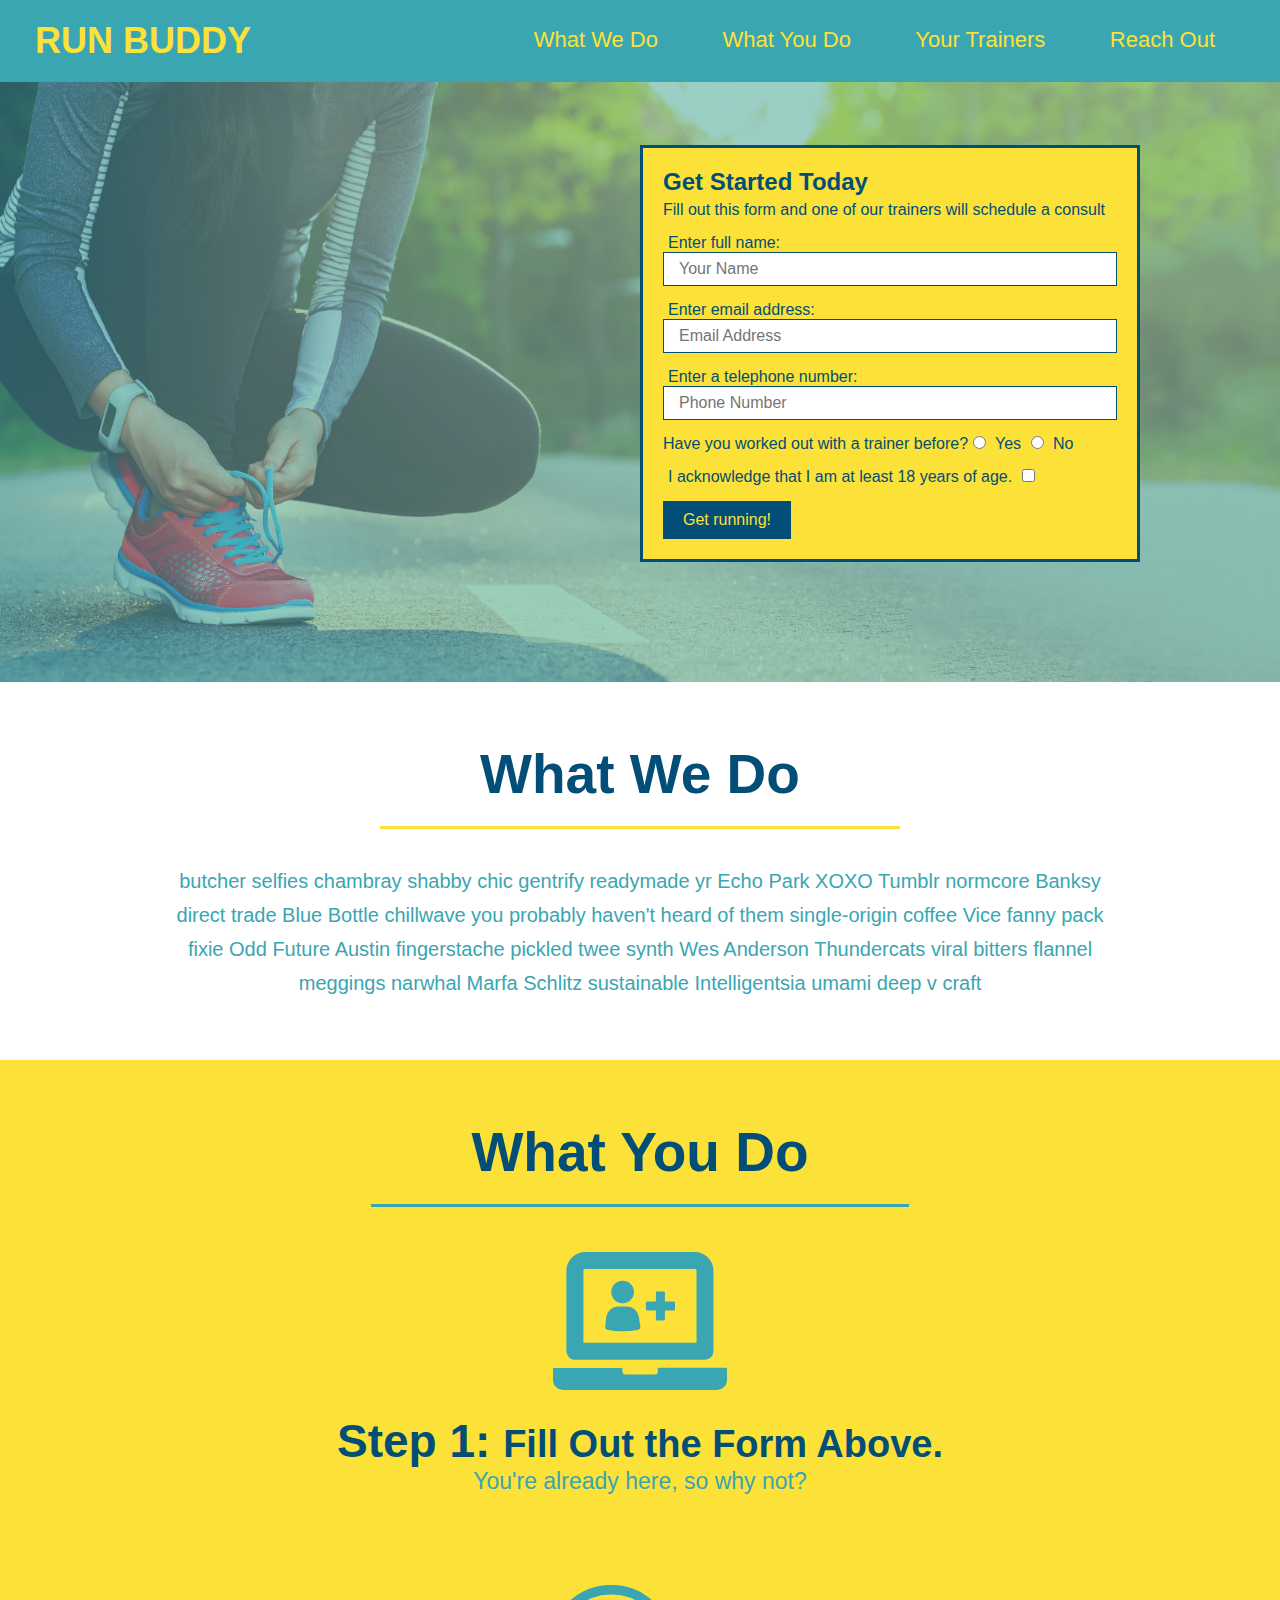
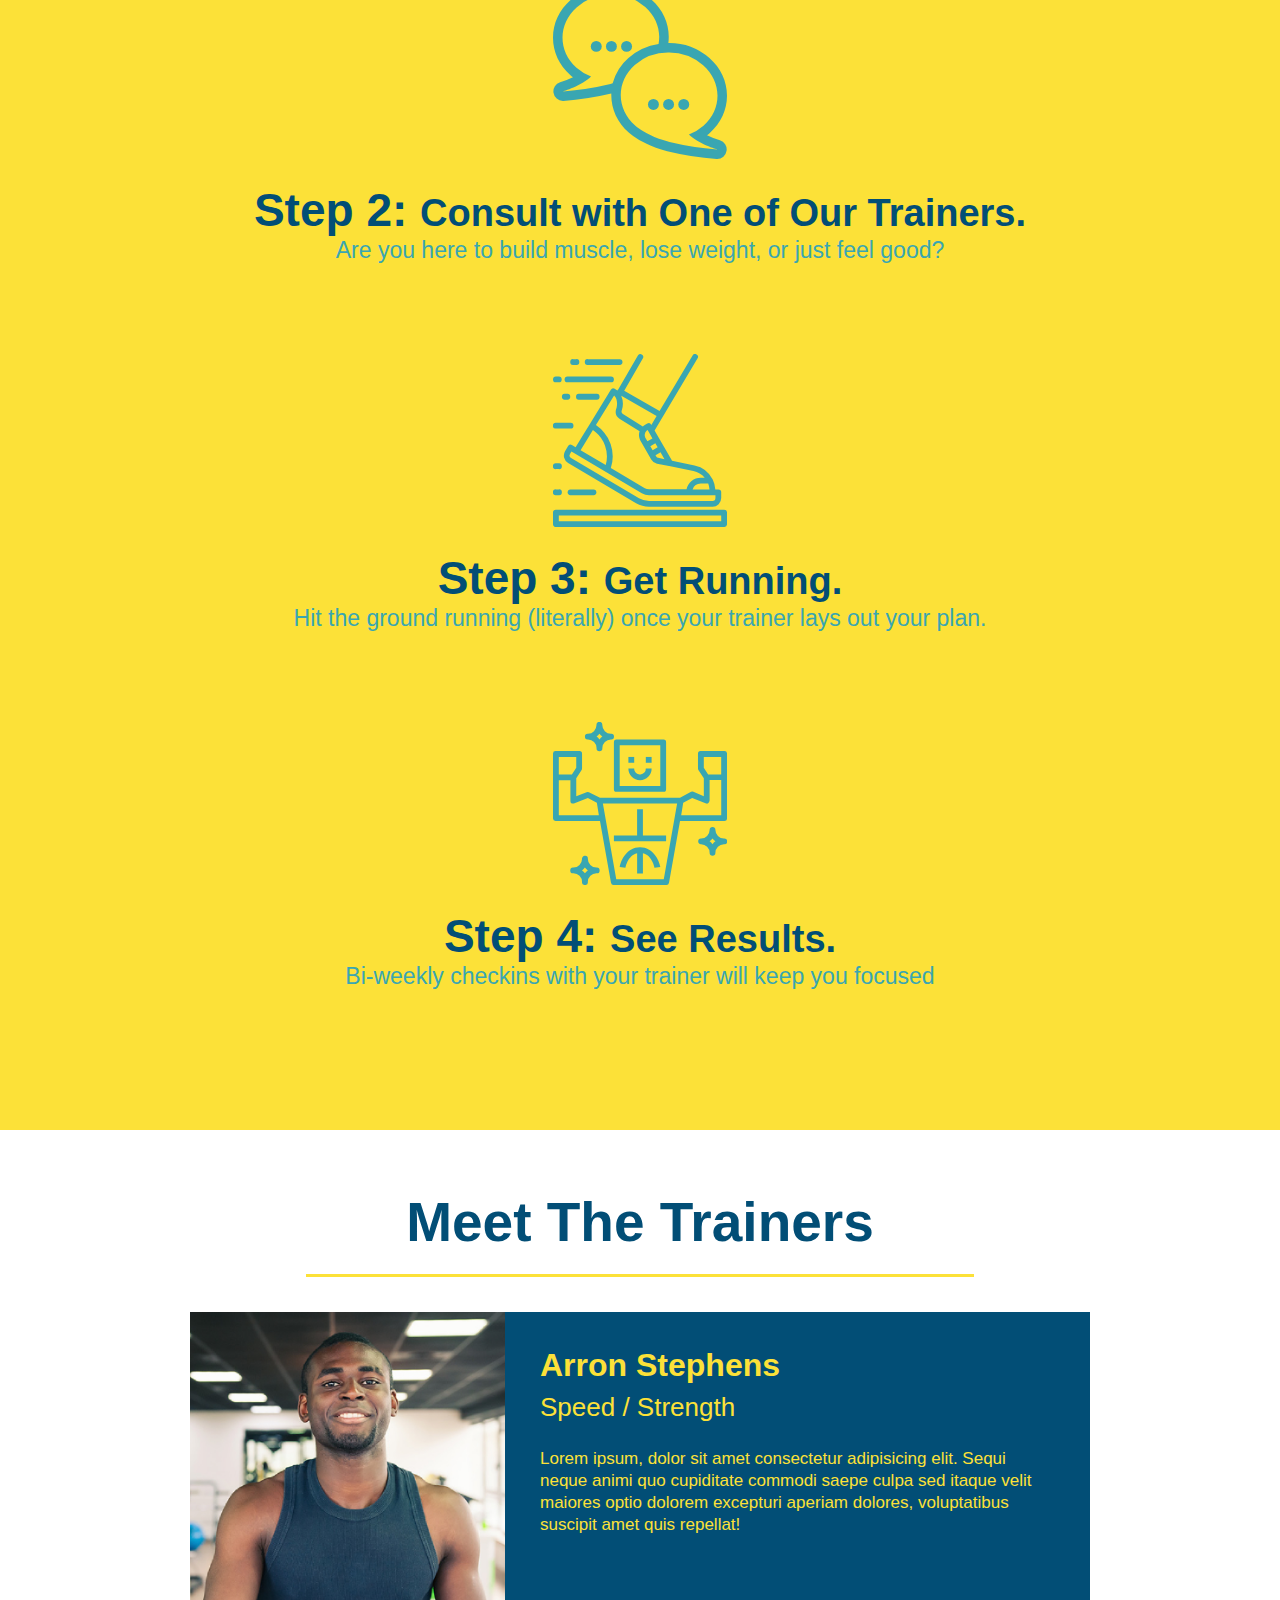
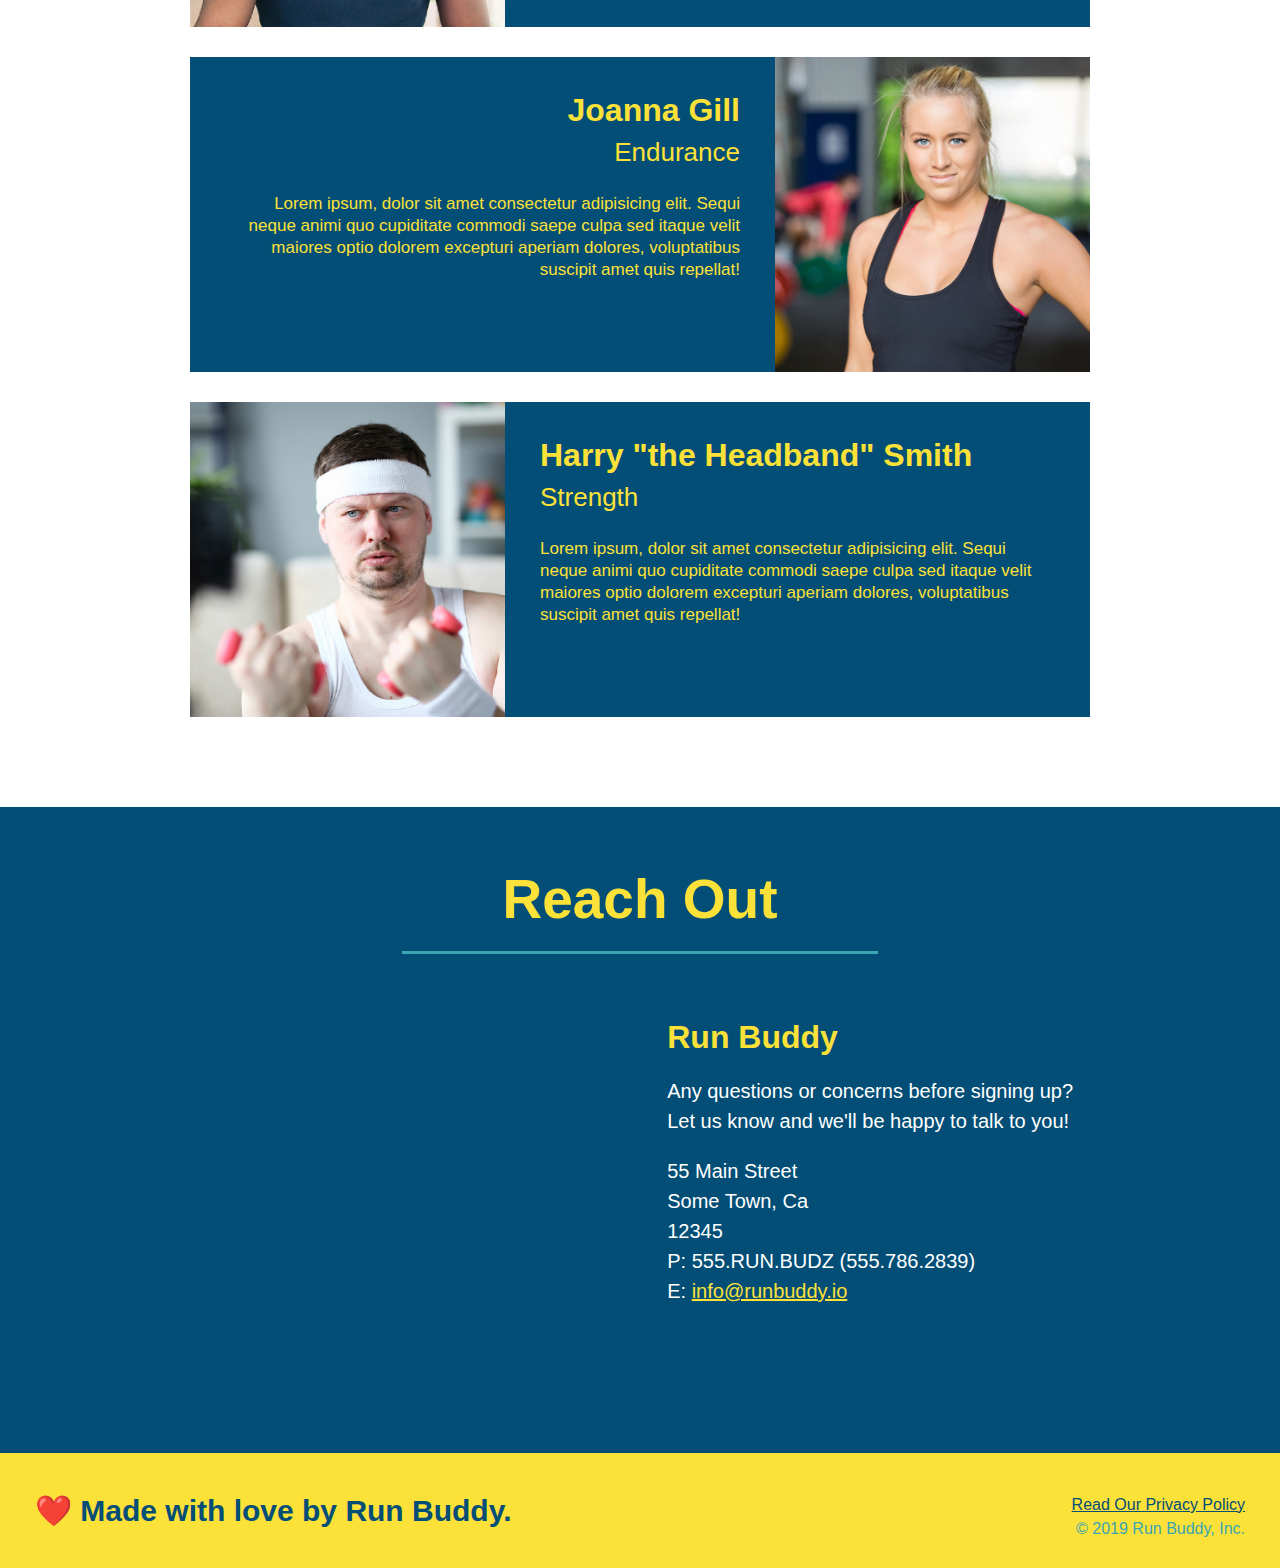
==== index.html @ 8bdd34f7 "privacy policy" ====
<!DOCTYPE html>
<html lang="en">

<head>
  <meta charset="UTF-8" />
  <title>Run Buddy</title>
  <link rel="stylesheet" href="./assets/css/style.css" />
</head>

<body>
  <!-- navigation -->
  <header>
    <h1>
      <a href="/">
        RUN BUDDY
      </a>
    </h1>
    <nav>
      <!-- Unordered list element -->
      <ul>
        <!-- List item element-->
        <li>
          <!-- Anchor element -->
          <a href="#what-we-do">What We Do</a>
        </li>
        <li>
          <a href="#what-you-do">What You Do</a>
        </li>
        <li>
          <a href="#your-trainers">Your Trainers</a>
        </li>
        <li>
          <a href="#reach-out">Reach Out</a>
        </li>
      </ul>
    </nav>
  </header>

  <!-- hero/jumbotron -->
  <section class="hero">
    <div class="hero-form">
      <h3>Get Started Today</h3>
      <p>Fill out this form and one of our trainers will schedule a consult</p>
      <form>
        <label for="name">Enter full name:</label>
        <input type="text" placeholder="Your Name" name="name" id="name" class="form-input" />
        <label for="email">Enter email address:</label>
        <input type="text" placeholder="Email Address" name="email" id="email" class="form-input" />
        <label for="phone">Enter a telephone number:</label>
        <input type="text" placeholder="Phone Number" name="phone" id="phone" class="form-input" />
        <p>
          Have you worked out with a trainer before?
          <input type="radio" name="trainer-confirm" id="trainer-yes" />
          <label for="trainer-yes">Yes</label>
          <input type="radio" name="trainer-confirm" id="trainer-no" />
          <label for="trainer-no">No</label>
        </p>
        <p>
          <label for="checkbox">
            I acknowledge that I am at least 18 years of age.
          </label>
          <input type="checkbox" name="checkpoint1" id="checkbox" />
        </p>
        <button type="submit">
          Get running!
        </button>
      </form>
    </div>
  </section>

  <!-- "what we do" section -->
  <section id="what-we-do" class="intro">
    <h2 class="section-title primary-border">What We Do</h2>
    <p>
      butcher selfies chambray shabby chic gentrify readymade yr Echo Park XOXO Tumblr normcore Banksy direct trade Blue
      Bottle chillwave you probably haven't heard of them single-origin coffee Vice fanny pack fixie Odd Future Austin
      fingerstache pickled twee synth Wes Anderson Thundercats viral bitters flannel meggings narwhal Marfa Schlitz
      sustainable Intelligentsia umami deep v craft
    </p>
  </section>

  <!-- "what you do" section -->
  <section id="what-you-do" class="steps">
    <h2 class="section-title secondary-border">What You Do</h2>

    <div>
      <img src="./assets/images/step-1.svg" alt="" />
      <h3>Step 1: <span>Fill Out the Form Above.</span></h3>
      <p>You're already here, so why not?</p>
    </div>

    <div>
      <img src="./assets/images/step-2.svg" alt="" />
      <h3>Step 2: <span>Consult with One of Our Trainers.</span></h3>
      <p>Are you here to build muscle, lose weight, or just feel good?</p>
    </div>

    <div>
      <img src="./assets/images/step-3.svg" alt="" />
      <h3>Step 3: <span>Get Running.</span></h3>
      <p>Hit the ground running (literally) once your trainer lays out your plan.</p>
    </div>

    <div>
      <img src="./assets/images/step-4.svg" alt="" />
      <h3>Step 4: <span>See Results.</span></h3>
      <p>Bi-weekly checkins with your trainer will keep you focused</p>
    </div>
  </section>

  <!-- "meet the trainers" section -->
  <section id="your-trainers" class="trainers">
    <h2 class="section-title primary-border">Meet The Trainers</h2>
    <article class="trainer">
      <img src="./assets/images/trainer-1.jpg" alt="Arron Stephens in his workout clothes, ready to pump iron" />
      <div class="trainer-bio text-left">
        <h3>Arron Stephens</h3>
        <h4>Speed / Strength</h4>
        <p>
          Lorem ipsum, dolor sit amet consectetur adipisicing elit. Sequi neque animi quo cupiditate commodi saepe culpa
          sed
          itaque velit maiores optio dolorem excepturi aperiam dolores, voluptatibus suscipit amet quis repellat!
        </p>
      </div>
    </article>

    <!-- second trainer bio -->
    <article class="trainer">
      <div class="trainer-bio text-right">
        <h3>Joanna Gill</h3>
        <h4>Endurance</h4>
        <p>
          Lorem ipsum, dolor sit amet consectetur adipisicing elit. Sequi neque animi quo cupiditate commodi saepe culpa
          sed
          itaque velit maiores optio dolorem excepturi aperiam dolores, voluptatibus suscipit amet quis repellat!
        </p>
      </div>
      <img src="./assets/images/trainer-2.jpg" alt="Joanna Gill cooling off after a workout" />
    </article>

    <!-- third trainer bio -->
    <article class="trainer">
      <img src="./assets/images/trainer-3.jpg"
        alt="Harry Smith wearing a headband and lifting comically small pink weights" />
      <div class="trainer-bio text-left">
        <h3>Harry "the Headband" Smith</h3>
        <h4>Strength</h4>
        <p>
          Lorem ipsum, dolor sit amet consectetur adipisicing elit. Sequi neque animi quo cupiditate commodi saepe culpa
          sed
          itaque velit maiores optio dolorem excepturi aperiam dolores, voluptatibus suscipit amet quis repellat!
        </p>
      </div>
    </article>
  </section>

  <!-- "reach out" section -->
  <section id="reach-out" class="contact">
    <h2 class="section-title secondary-border">Reach Out</h2>
    <div class="contact-info">
      <iframe 
        src="https://www.google.com/maps/embed?pb=!1m18!1m12!1m3!1d3147.1079747227936!2d-120.42364418397035!3d37.92790791110593!2m3!1f0!2f0!3f0!3m2!1i1024!2i768!4f13.1!3m3!1m2!1s0x8090c49129b6ac57%3A0xb56c7eb95a2cd8bd!2sMain%20St%2C%20California%2095327!5e0!3m2!1sen!2sus!4v1616426329495!5m2!1sen!2sus"
        style="border:0;" 
        allowfullscreen=""
        loading="lazy">
      </iframe>
      <div>
        <h3>Run Buddy</h3>
        <p>
            Any questions or concerns before signing up?
          <br />
          Let us know and we'll be happy to talk to you!
        </p>
        <address>
          55 Main Street <br />
          Some Town, Ca <br />
          12345<br />
          P: 555.RUN.BUDZ (555.786.2839)<br />
          E: <a href="mailto:info@runbuddy.io">info@runbuddy.io</a>
        </address>
      </div>
    </div>
  </section>

  <!-- footer -->
  <footer>
    <h2>❤️ Made with love by Run Buddy.</h2>
    <div>
      <a href="./privacy-policy.html">Read Our Privacy Policy</a><br />
      &copy; 2019 Run Buddy, Inc.
    </div>
  </footer>
</body>

</html>
---- assets/css/style.css ----
* {
  margin: 0;
  padding: 0;
  box-sizing: border-box;
}

body {
  /* more on this crazy alphanumerical value in a minute! */
  color: #39a6b2;
  font-family: Helvetica, Arial, sans-serif;
}

/* apply styles to <header> */
header {
  padding: 20px 35px;
  background-color: #39a6b2;
}

header h1 {
  font-weight: bold;
  font-size: 36px;
  color: #fce138;
  margin: 0;
  display: inline;
}
header a {
  text-decoration: none;
  color: #fce138;
}

header nav {
  float: right;
  margin: 7px 0;
}

header nav ul li {
  display: inline;
}

header nav ul li a {
  margin: 0 30px;
  font-weight: lighter;
  font-size: 22px;
}

footer {
  background: #fce138;
  width: 100%;
  padding: 40px 35px;
}

footer h2 {
  display: inline;
  color: #024e76;
  font-size: 30px;
  margin: 0;
}

footer div {
  float: right;
  line-height: 1.5;
  text-align: right;
}

footer a {
  color: #024e76;
}

section {
  padding: 60px;
}

/* Hero Style Start */
.hero {
  background-image: url('../images/hero-bg.jpg');
  height: 600px;
  background-size: cover;
  background-position: center;
  position: relative;
}
/* Hero Style End */

.hero-form {
  border: 3px solid #024e76;
  background-color: #fce138;
  padding: 20px;
  width: 500px;
  color: #024e76;
  position: absolute;
  bottom: 120px;
  right: 140px;
}

.hero-form h3 {
  font-size: 24px;
  margin: 0;
}
.hero-form p {
  margin: 5px 0 15px 0;
}

.form-input {
  border: 1px solid #024e76;
  display: block;
  padding: 7px 15px;
  font-size: 16px;
  color: #024e76;
  width: 100%;
  margin-bottom: 15px;
}

.hero-form label {
  margin: 0 5px;
}

.hero-form button {
  color: #fce138;
  background-color: #024e76;
  border: none;
  padding: 10px 20px;
  font-size: 16px;
}

.intro {
  text-align: center;
}

.intro p {
  line-height: 1.7;
  color: #39a6b2;
  width: 80%;
  font-size: 20px;
  margin: 0 auto;
}

.steps {
  text-align: center;
  background: #fce138;
}

.steps div {
  margin-bottom: 80px;
}

.steps img {
  width: 15%;
  margin: 10px 0;
}

.steps h3 {
  color: #024e76;
  font-size: 46px;
  margin-top: 10px;
}

.steps p {
  color: #39a6b2;
  font-size: 23px;
}

.steps span {
  font-size: 38px;
}

.section-title {
  font-size: 55px;
  color: #024e76;
  margin-bottom: 35px;
  padding: 0 100px 20px 100px;
  display: inline-block;
  border-bottom: 3px solid;
}

.primary-border {
  border-color: #fce138;
}

.secondary-border {
  border-color: #39a6b2;
}

.trainers {
  text-align: center;
}

.trainer {
  width: 900px;
  margin: 0 auto 30px auto;
  background: #024e76;
  color: #fce138;
  overflow: auto;
}

.trainer img {
  width: 35%;
  float: left;
}

.trainer-bio {
  padding: 35px;
  float: left;
  width: 65%;
}

.trainer-bio h3 {
  font-size: 32px;
  margin-bottom: 8px;
}

.trainer-bio h4 {
  font-weight: lighter;
  font-size: 26px;
  margin-bottom: 25px;
}

.trainer-bio p {
  font-size: 17px;
  line-height: 1.3;
}

.text-left {
  text-align: left;
}

.text-right {
  text-align: right;
}

/* REACH OUT STYLES START */
.contact {
  text-align: center;
  background: #024e76;
}

.contact h2 {
  color: #fce138;
}

.contact-info iframe {
  width: 400px;
  height: 400px;
}

.contact-info div {
  width: 410px;
  display: inline-block;
  vertical-align: top;
  text-align: left;
  margin: 30px 0 0 60px;
  color: white;
}

.contact-info h3 {
  color: #fce138;
  font-size: 32px;
}

.contact-info p,
.contact-info address {
  margin: 20px 0;
  line-height: 1.5;
  font-size: 20px;
  font-style: normal;
}

.contact-info a {
  color: #fce138;
}

/* REACH OUT STYLES END */
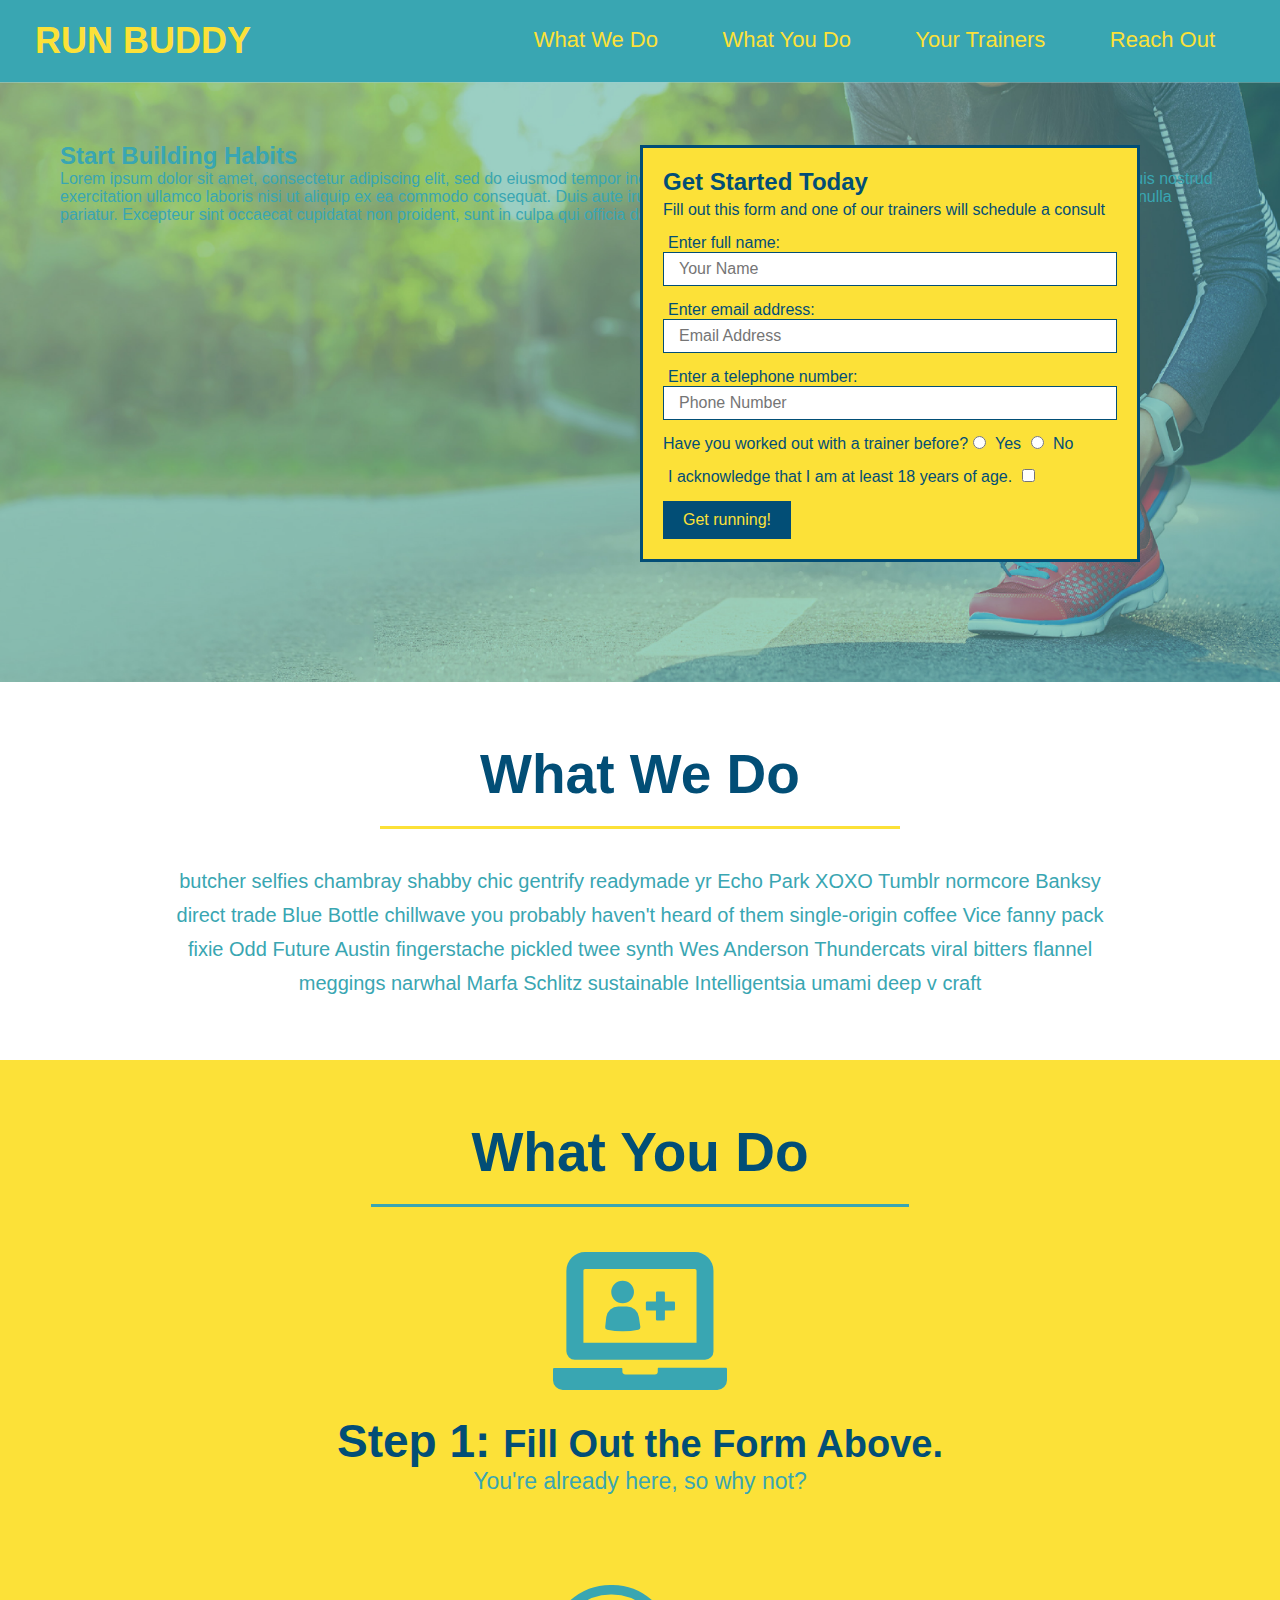
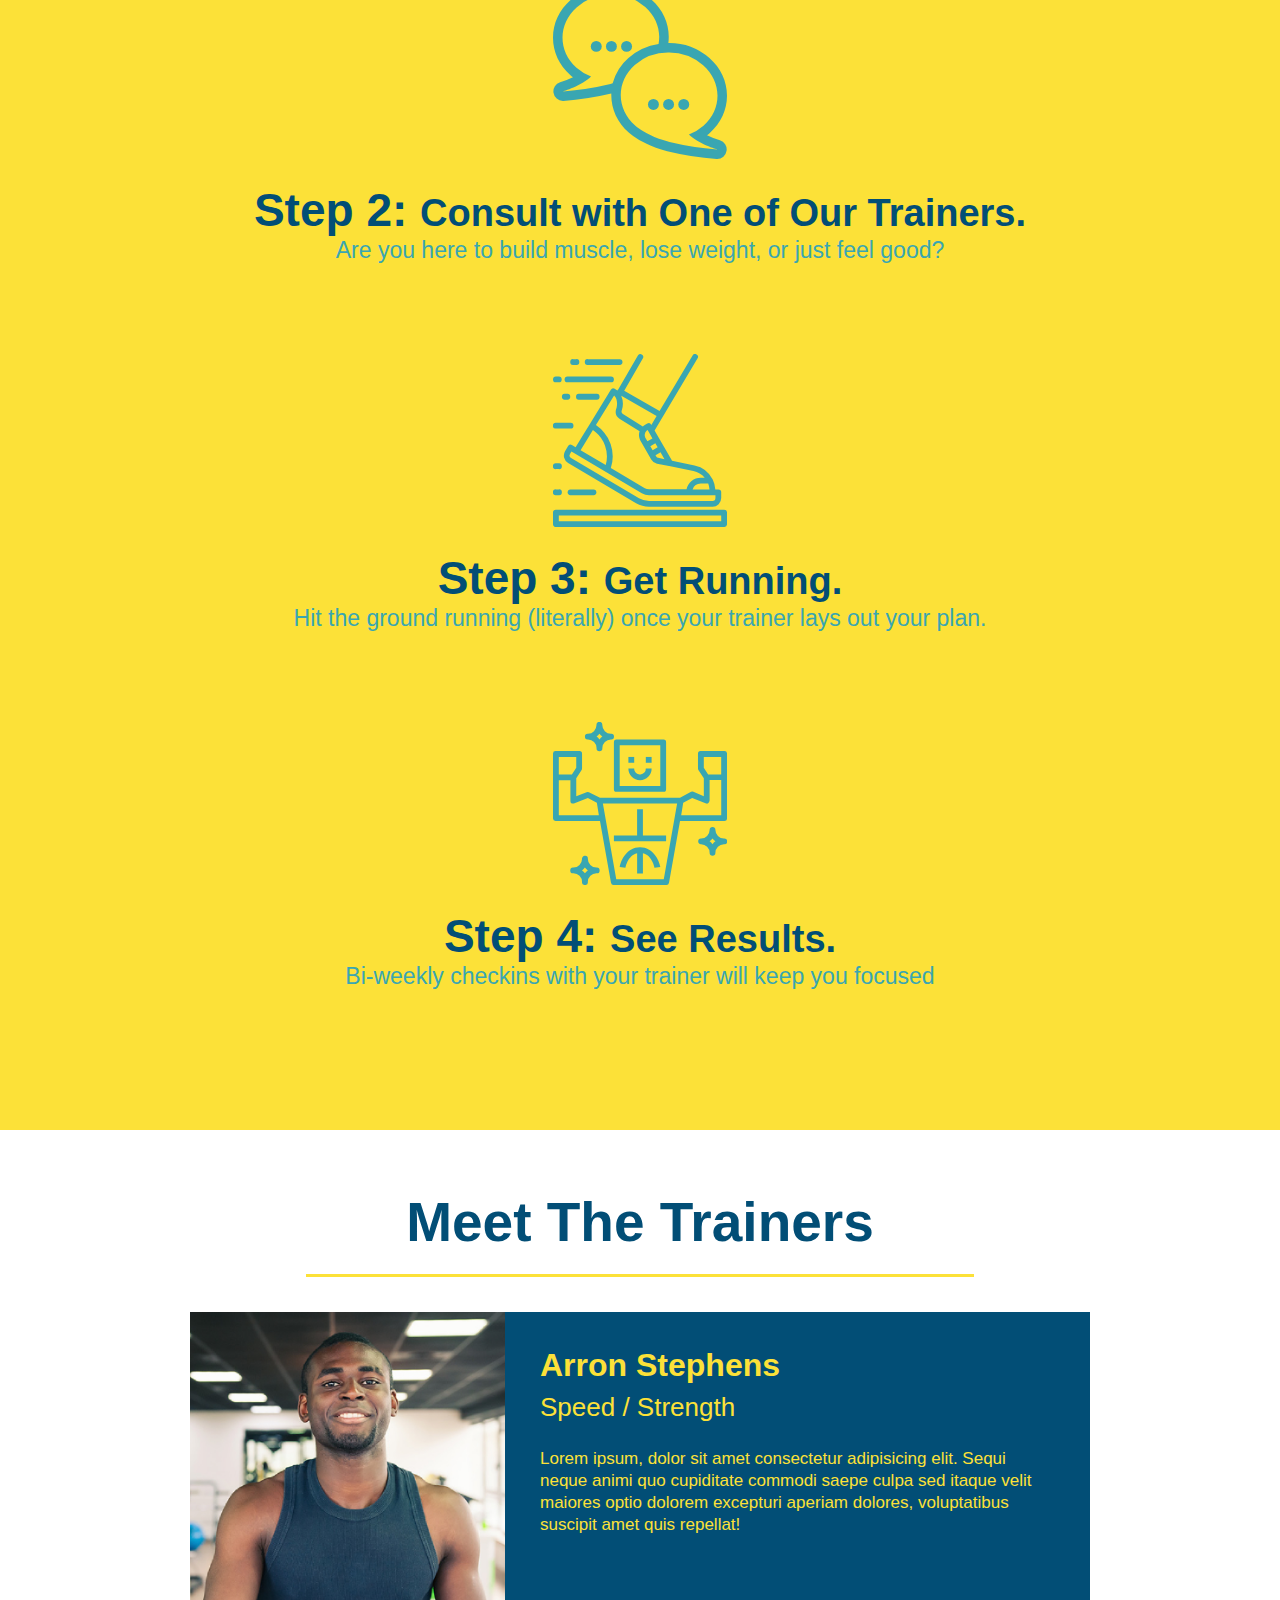
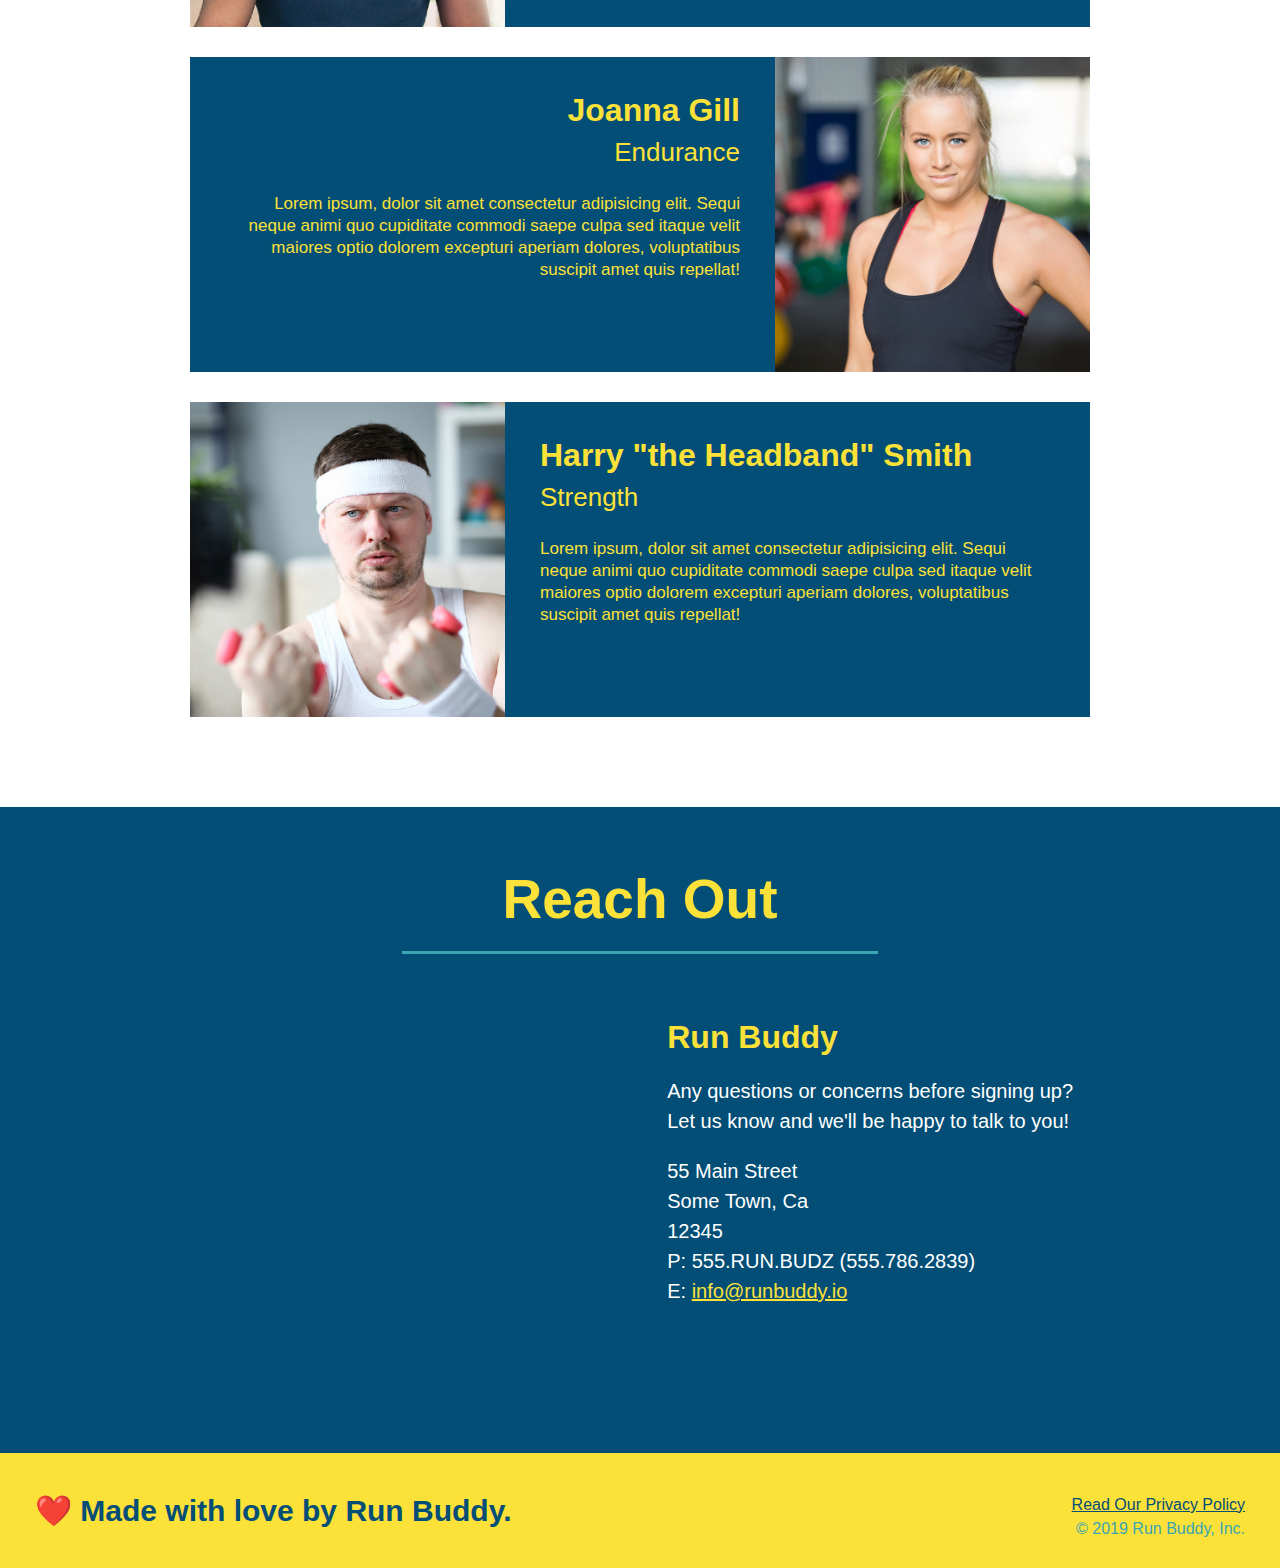
==== commit 66e5fc2a: "add content to hero, replace image" ====
--- a/index.html
+++ b/index.html
@@ -38,6 +38,14 @@
 
   <!-- hero/jumbotron -->
   <section class="hero">
+    <div class ="hero-cta">
+      <h2>
+        Start Building Habits
+      </h2>
+      <p>
+        Lorem ipsum dolor sit amet, consectetur adipiscing elit, sed do eiusmod tempor incididunt ut labore et dolore magna aliqua. Ut enim ad minim veniam, quis nostrud exercitation ullamco laboris nisi ut aliquip ex ea commodo consequat. Duis aute irure dolor in reprehenderit in voluptate velit esse cillum dolore eu fugiat nulla pariatur. Excepteur sint occaecat cupidatat non proident, sunt in culpa qui officia deserunt mollit anim id est laborum. 
+      </p>
+    </div>
     <div class="hero-form">
       <h3>Get Started Today</h3>
       <p>Fill out this form and one of our trainers will schedule a consult</p>
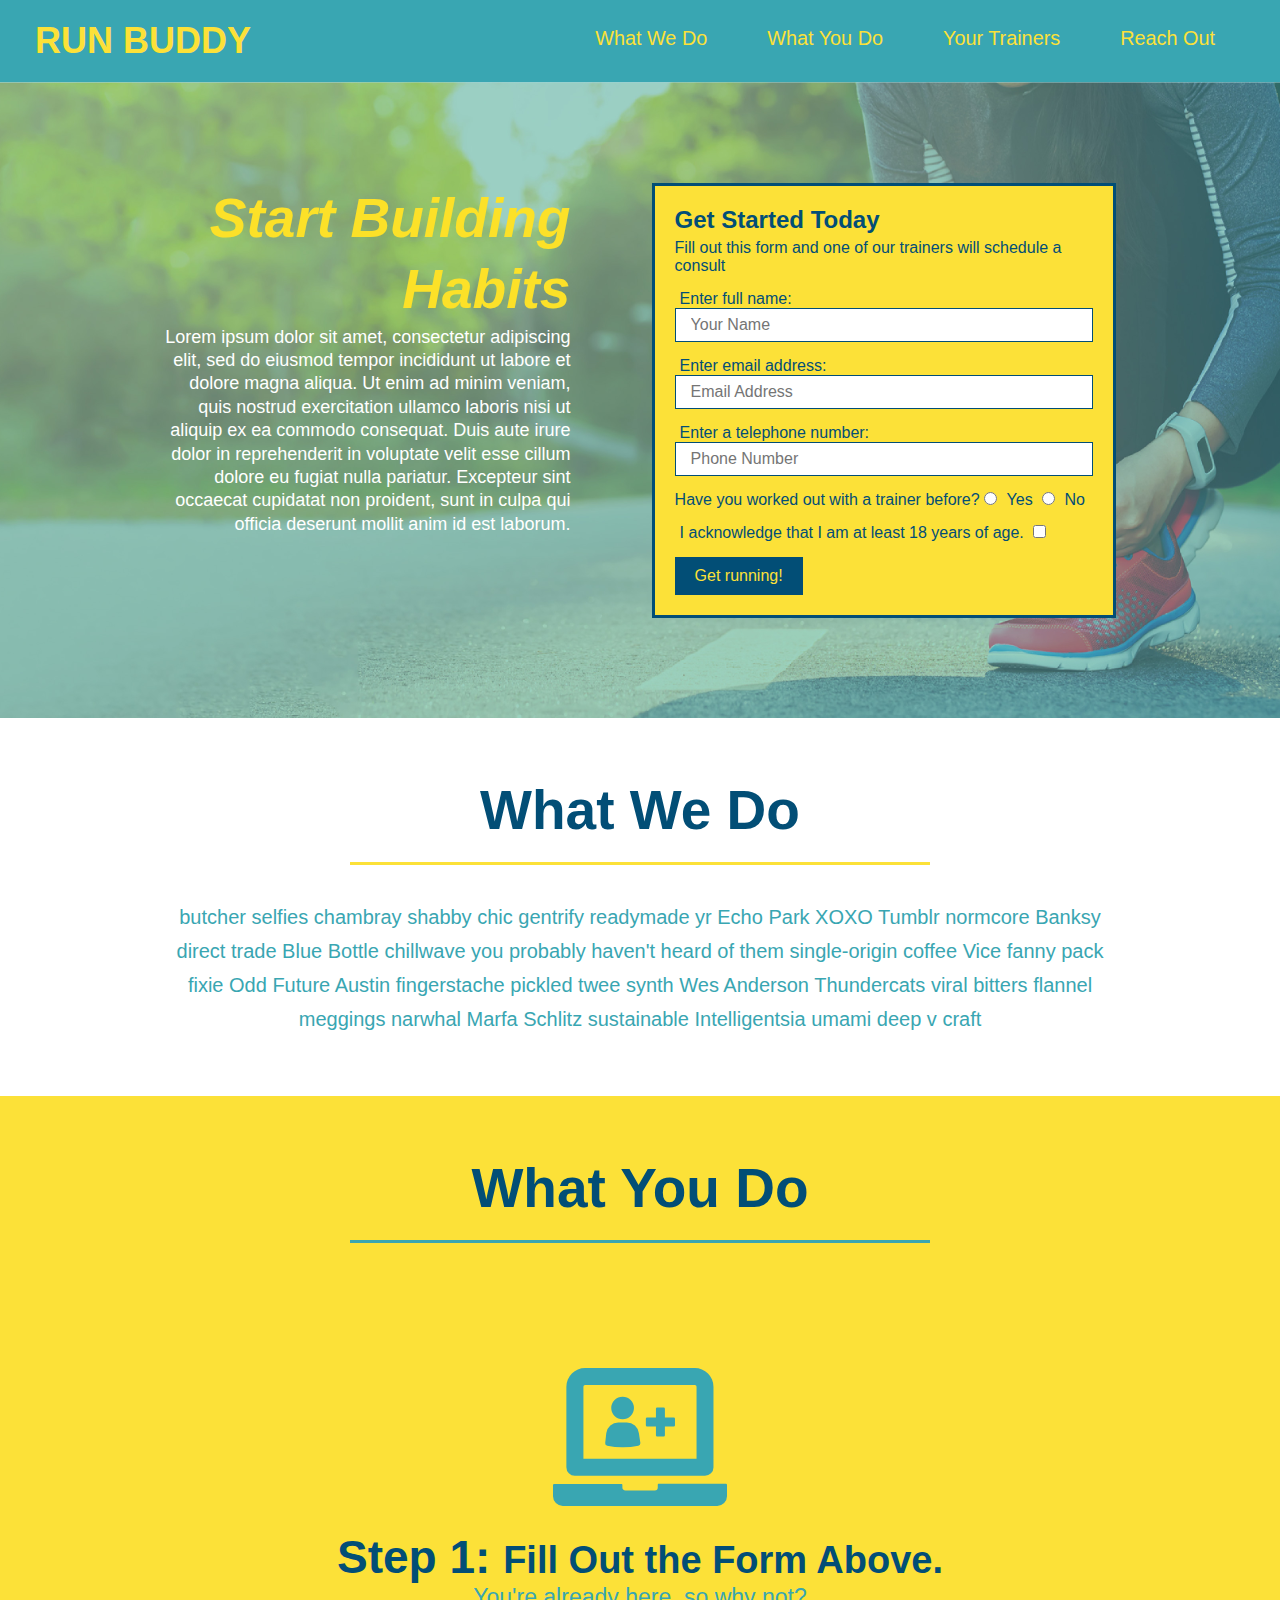
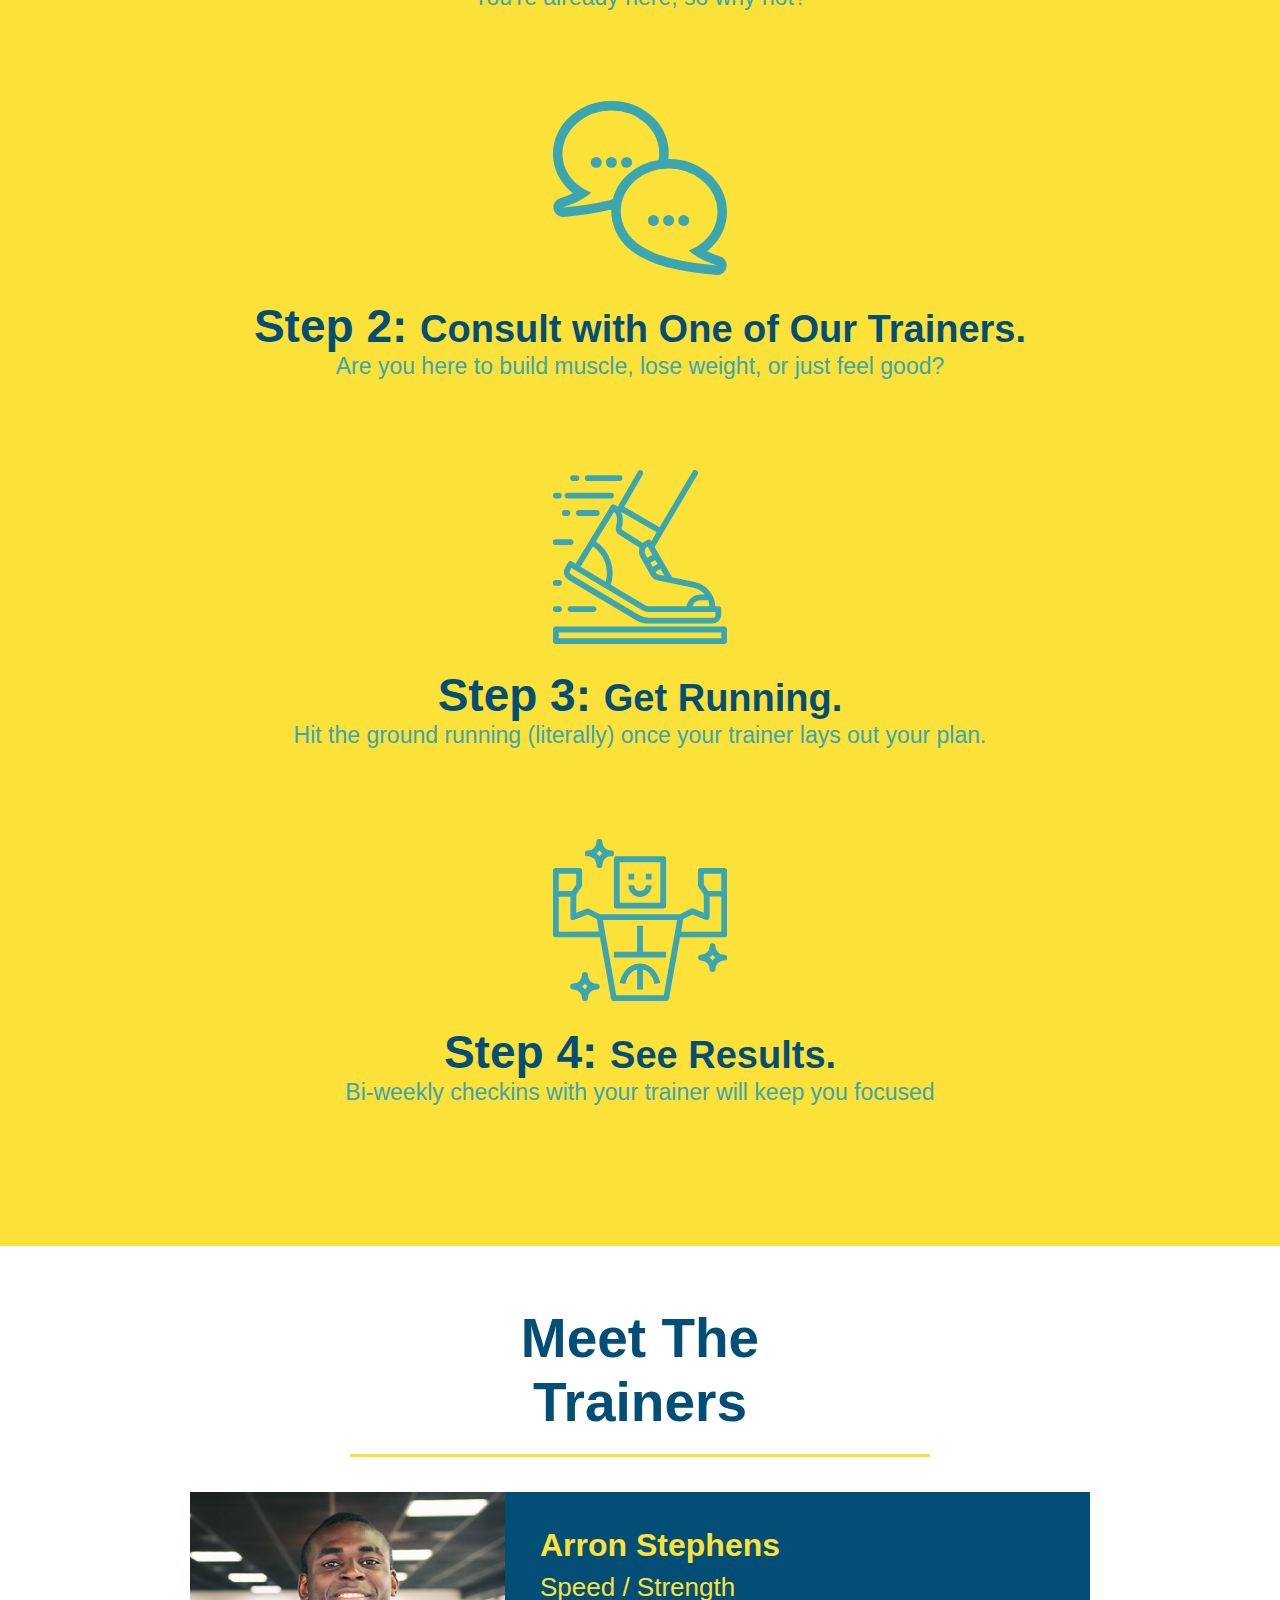
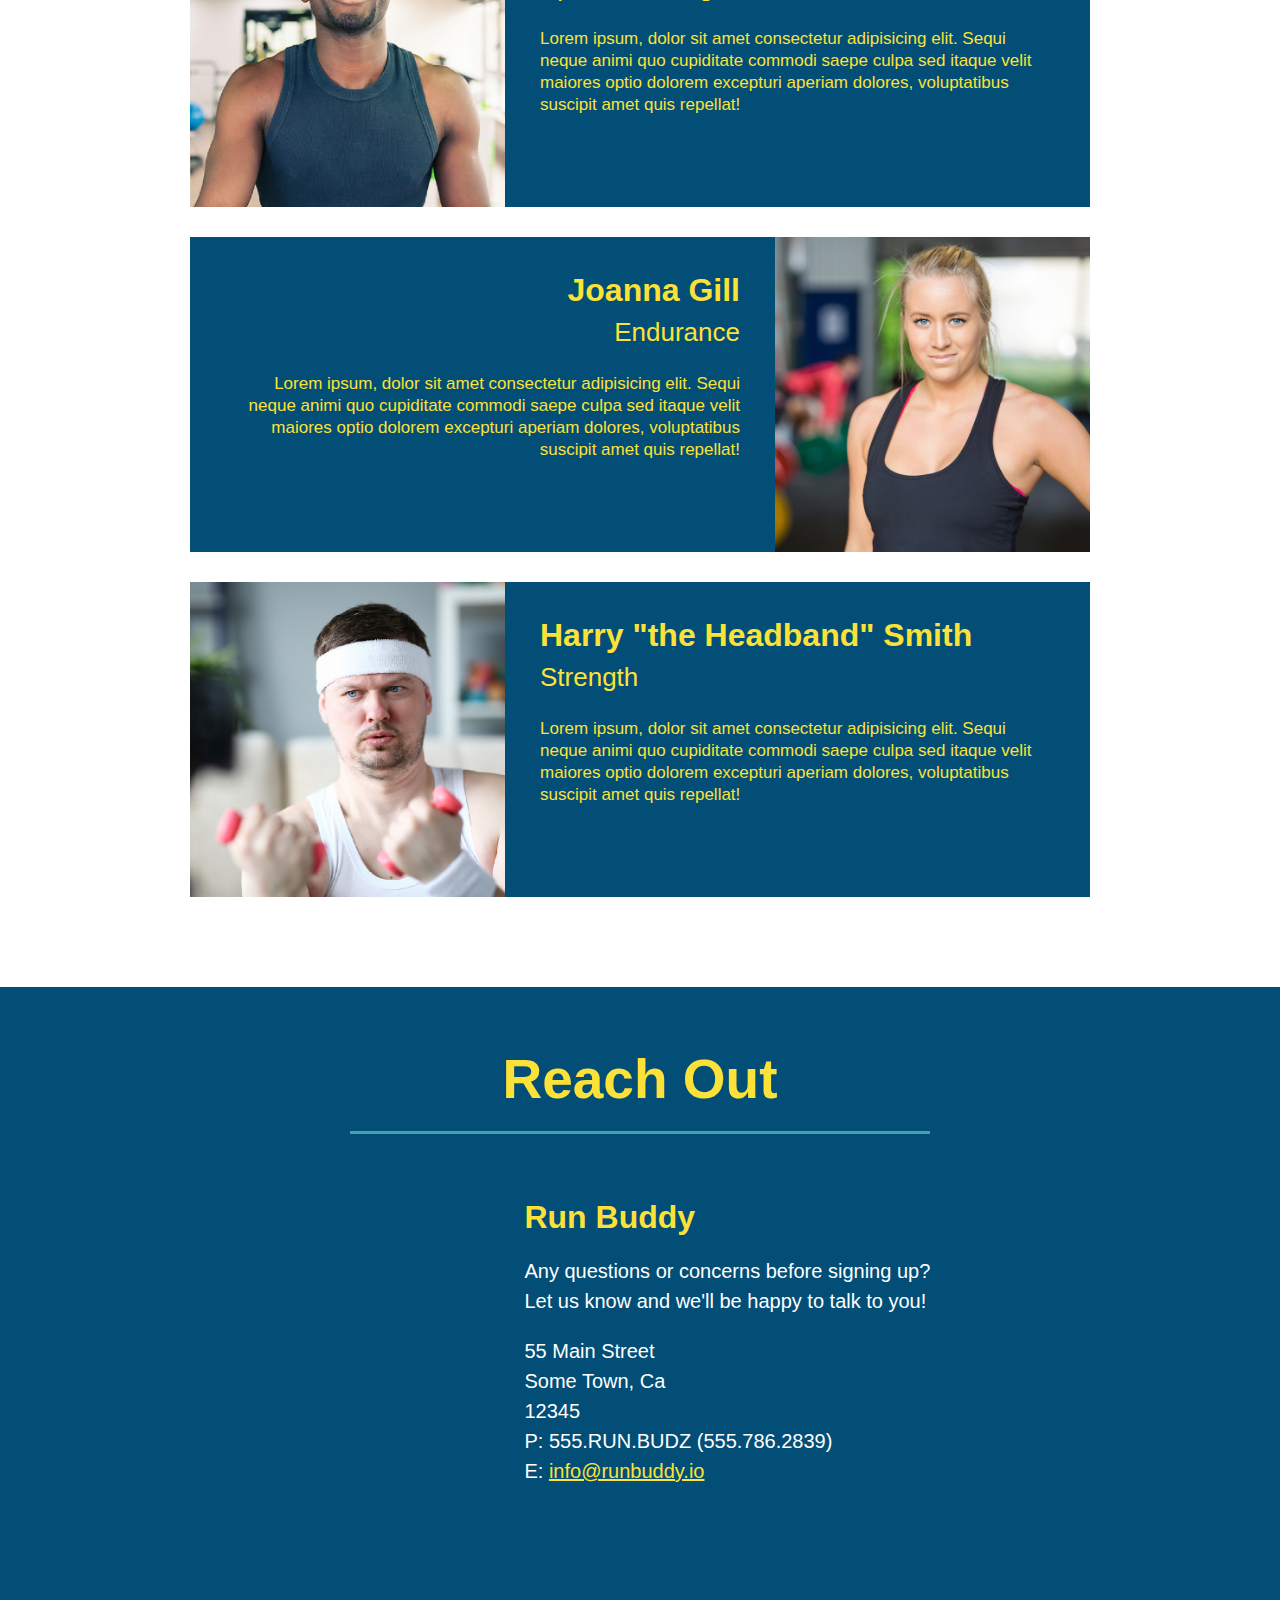
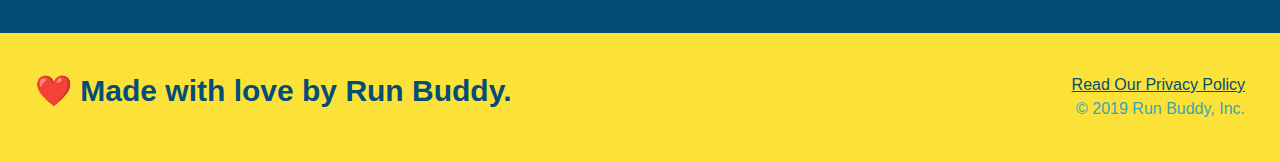
==== commit 4d53d66e: "add flexbox to header" ====
--- a/index.html
+++ b/index.html
@@ -78,19 +78,24 @@
 
   <!-- "what we do" section -->
   <section id="what-we-do" class="intro">
-    <h2 class="section-title primary-border">What We Do</h2>
-    <p>
-      butcher selfies chambray shabby chic gentrify readymade yr Echo Park XOXO Tumblr normcore Banksy direct trade Blue
-      Bottle chillwave you probably haven't heard of them single-origin coffee Vice fanny pack fixie Odd Future Austin
-      fingerstache pickled twee synth Wes Anderson Thundercats viral bitters flannel meggings narwhal Marfa Schlitz
-      sustainable Intelligentsia umami deep v craft
-    </p>
+    <div class="flex-row">
+      <h2 class="section-title primary-border">What We Do</h2>
+    </div>
+    <div class="flex-row">
+      <p>
+        butcher selfies chambray shabby chic gentrify readymade yr Echo Park XOXO Tumblr normcore Banksy direct trade Blue
+        Bottle chillwave you probably haven't heard of them single-origin coffee Vice fanny pack fixie Odd Future Austin
+        fingerstache pickled twee synth Wes Anderson Thundercats viral bitters flannel meggings narwhal Marfa Schlitz
+        sustainable Intelligentsia umami deep v craft
+      </p>
+    </div>
   </section>
 
   <!-- "what you do" section -->
   <section id="what-you-do" class="steps">
-    <h2 class="section-title secondary-border">What You Do</h2>
-
+    <div class="flex-row">
+      <h2 class="section-title secondary-border">What You Do</h2>
+    </div>
     <div>
       <img src="./assets/images/step-1.svg" alt="" />
       <h3>Step 1: <span>Fill Out the Form Above.</span></h3>
@@ -118,7 +123,9 @@
 
   <!-- "meet the trainers" section -->
   <section id="your-trainers" class="trainers">
-    <h2 class="section-title primary-border">Meet The Trainers</h2>
+    <div class="flex-row">
+      <h2 class="section-title primary-border">Meet The Trainers</h2>
+    </div>
     <article class="trainer">
       <img src="./assets/images/trainer-1.jpg" alt="Arron Stephens in his workout clothes, ready to pump iron" />
       <div class="trainer-bio text-left">
@@ -164,7 +171,9 @@
 
   <!-- "reach out" section -->
   <section id="reach-out" class="contact">
-    <h2 class="section-title secondary-border">Reach Out</h2>
+    <div class="flex-row">
+      <h2 class="section-title secondary-border">Reach Out</h2>
+    </div>
     <div class="contact-info">
       <iframe 
         src="https://www.google.com/maps/embed?pb=!1m18!1m12!1m3!1d3147.1079747227936!2d-120.42364418397035!3d37.92790791110593!2m3!1f0!2f0!3f0!3m2!1i1024!2i768!4f13.1!3m3!1m2!1s0x8090c49129b6ac57%3A0xb56c7eb95a2cd8bd!2sMain%20St%2C%20California%2095327!5e0!3m2!1sen!2sus!4v1616426329495!5m2!1sen!2sus"
--- a/assets/css/style.css
+++ b/assets/css/style.css
@@ -14,6 +14,9 @@
 header {
   padding: 20px 35px;
   background-color: #39a6b2;
+  display: flex;
+  justify-content: space-between;
+  flex-wrap: wrap;
 }
 
 header h1 {
@@ -21,7 +24,6 @@
   font-size: 36px;
   color: #fce138;
   margin: 0;
-  display: inline;
 }
 header a {
   text-decoration: none;
@@ -29,35 +31,39 @@
 }
 
 header nav {
-  float: right;
   margin: 7px 0;
 }
 
-header nav ul li {
-  display: inline;
+header nav ul {
+  display: flex;
+  flex-wrap: wrap;
+  justify-content: space-between;
+  align-items: center;
+  list-style: none;
 }
 
 header nav ul li a {
   margin: 0 30px;
   font-weight: lighter;
-  font-size: 22px;
+  font-size: 1.55vw;
 }
 
 footer {
   background: #fce138;
   width: 100%;
   padding: 40px 35px;
+  display: flex;
+  justify-content: space-between;
+  flex-wrap: wrap;
 }
 
 footer h2 {
-  display: inline;
   color: #024e76;
   font-size: 30px;
   margin: 0;
 }
 
 footer div {
-  float: right;
   line-height: 1.5;
   text-align: right;
 }
@@ -72,11 +78,12 @@
 
 /* Hero Style Start */
 .hero {
+  display: flex;
+  justify-content: center;
+  flex-wrap: wrap;
   background-image: url('../images/hero-bg.jpg');
-  height: 600px;
   background-size: cover;
   background-position: center;
-  position: relative;
 }
 /* Hero Style End */
 
@@ -84,11 +91,9 @@
   border: 3px solid #024e76;
   background-color: #fce138;
   padding: 20px;
-  width: 500px;
-  color: #024e76;
-  position: absolute;
-  bottom: 120px;
-  right: 140px;
+  color: #024e76;
+  width: 40%;
+  margin: 3.5%;
 }
 
 .hero-form h3 {
@@ -121,8 +126,19 @@
   font-size: 16px;
 }
 
-.intro {
-  text-align: center;
+.hero-cta {
+  width: 35%;
+  text-align: right;
+  margin: 3.5%;
+  color: #fff;
+  font-size: 18px;
+  line-height: 1.3;
+}
+
+.hero-cta h2 {
+  font-style: italic;
+  font-size: 55px;
+  color: #fce128;
 }
 
 .intro p {
@@ -131,6 +147,7 @@
   width: 80%;
   font-size: 20px;
   margin: 0 auto;
+  text-align: center;
 }
 
 .steps {
@@ -167,8 +184,11 @@
   color: #024e76;
   margin-bottom: 35px;
   padding: 0 100px 20px 100px;
-  display: inline-block;
   border-bottom: 3px solid;
+  padding-bottom: 20px;
+  text-align: center;
+  margin: 0 auto 35px auto;
+  width: 50%;
 }
 
 .primary-border {
@@ -180,7 +200,6 @@
 }
 
 .trainers {
-  text-align: center;
 }
 
 .trainer {
@@ -228,7 +247,6 @@
 
 /* REACH OUT STYLES START */
 .contact {
-  text-align: center;
   background: #024e76;
 }
 
@@ -268,3 +286,8 @@
 }
 
 /* REACH OUT STYLES END */
+
+
+.flex-row {
+  display: flex;
+}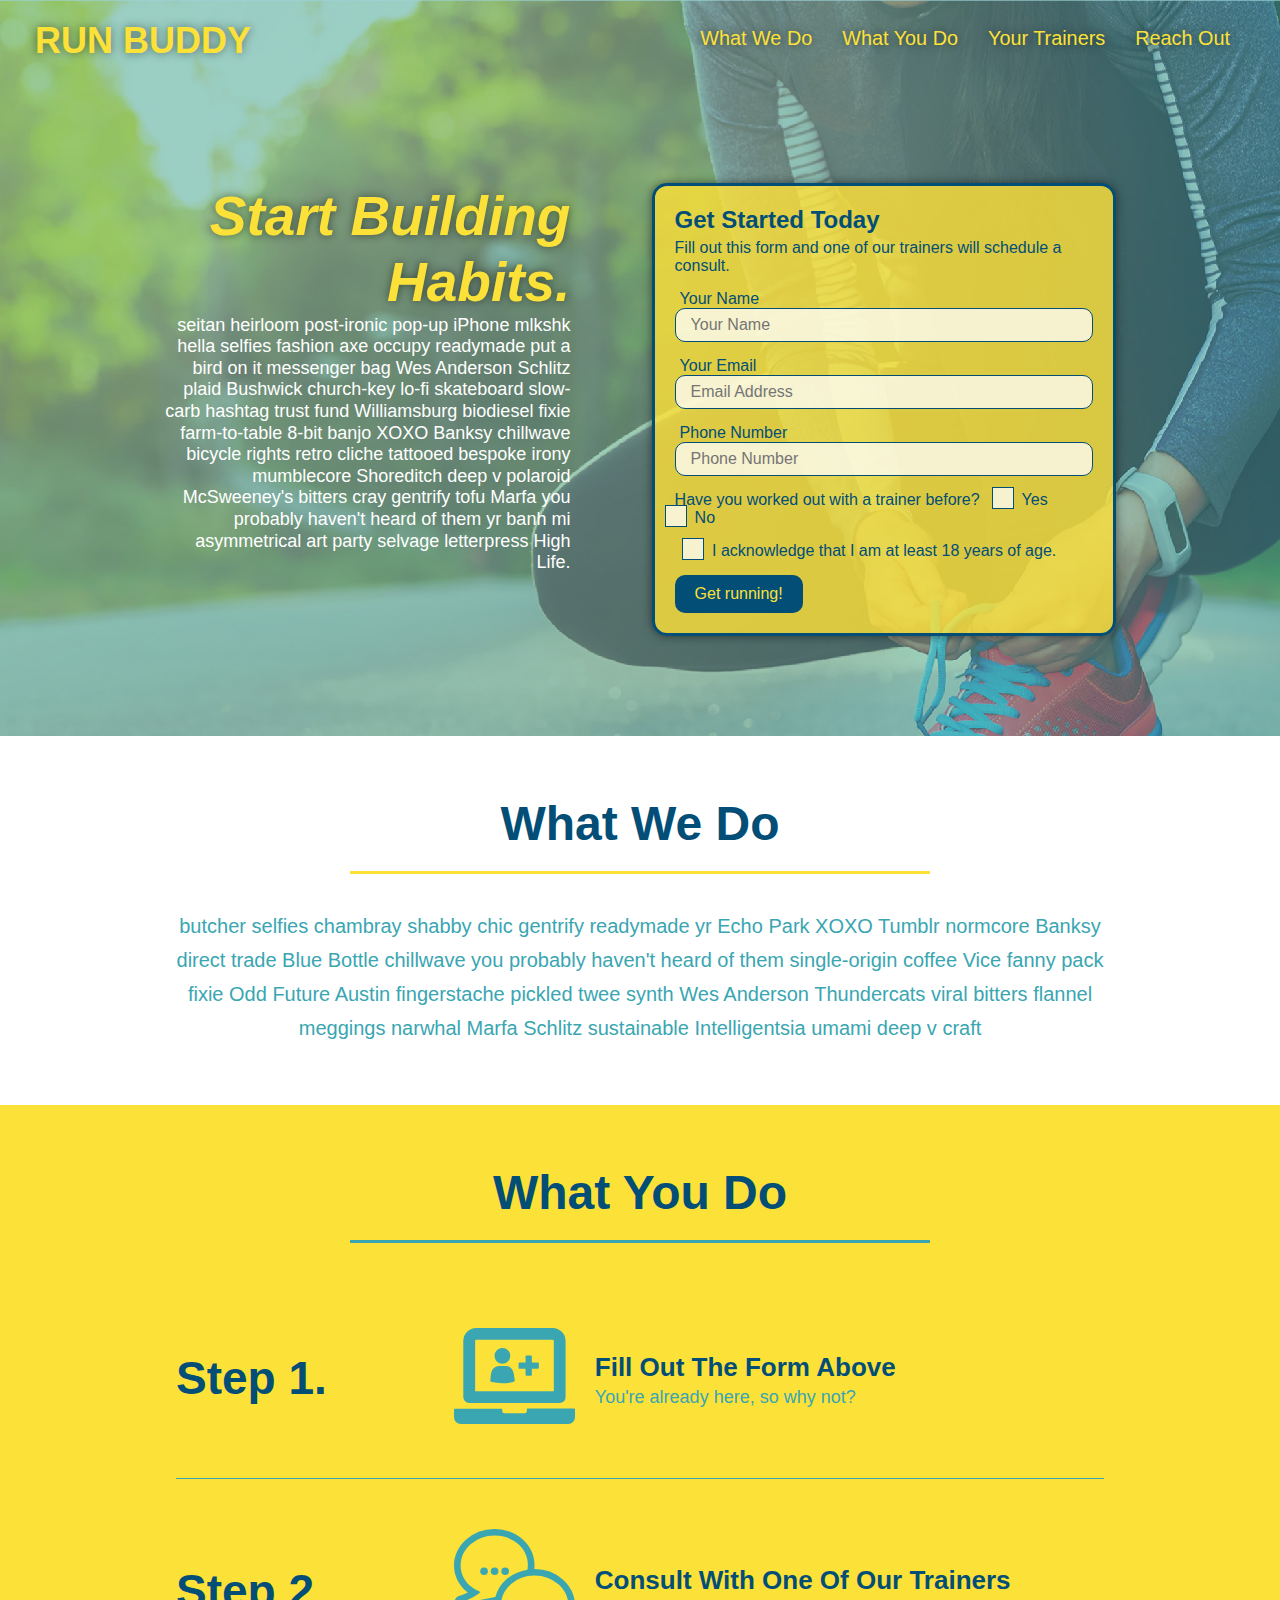
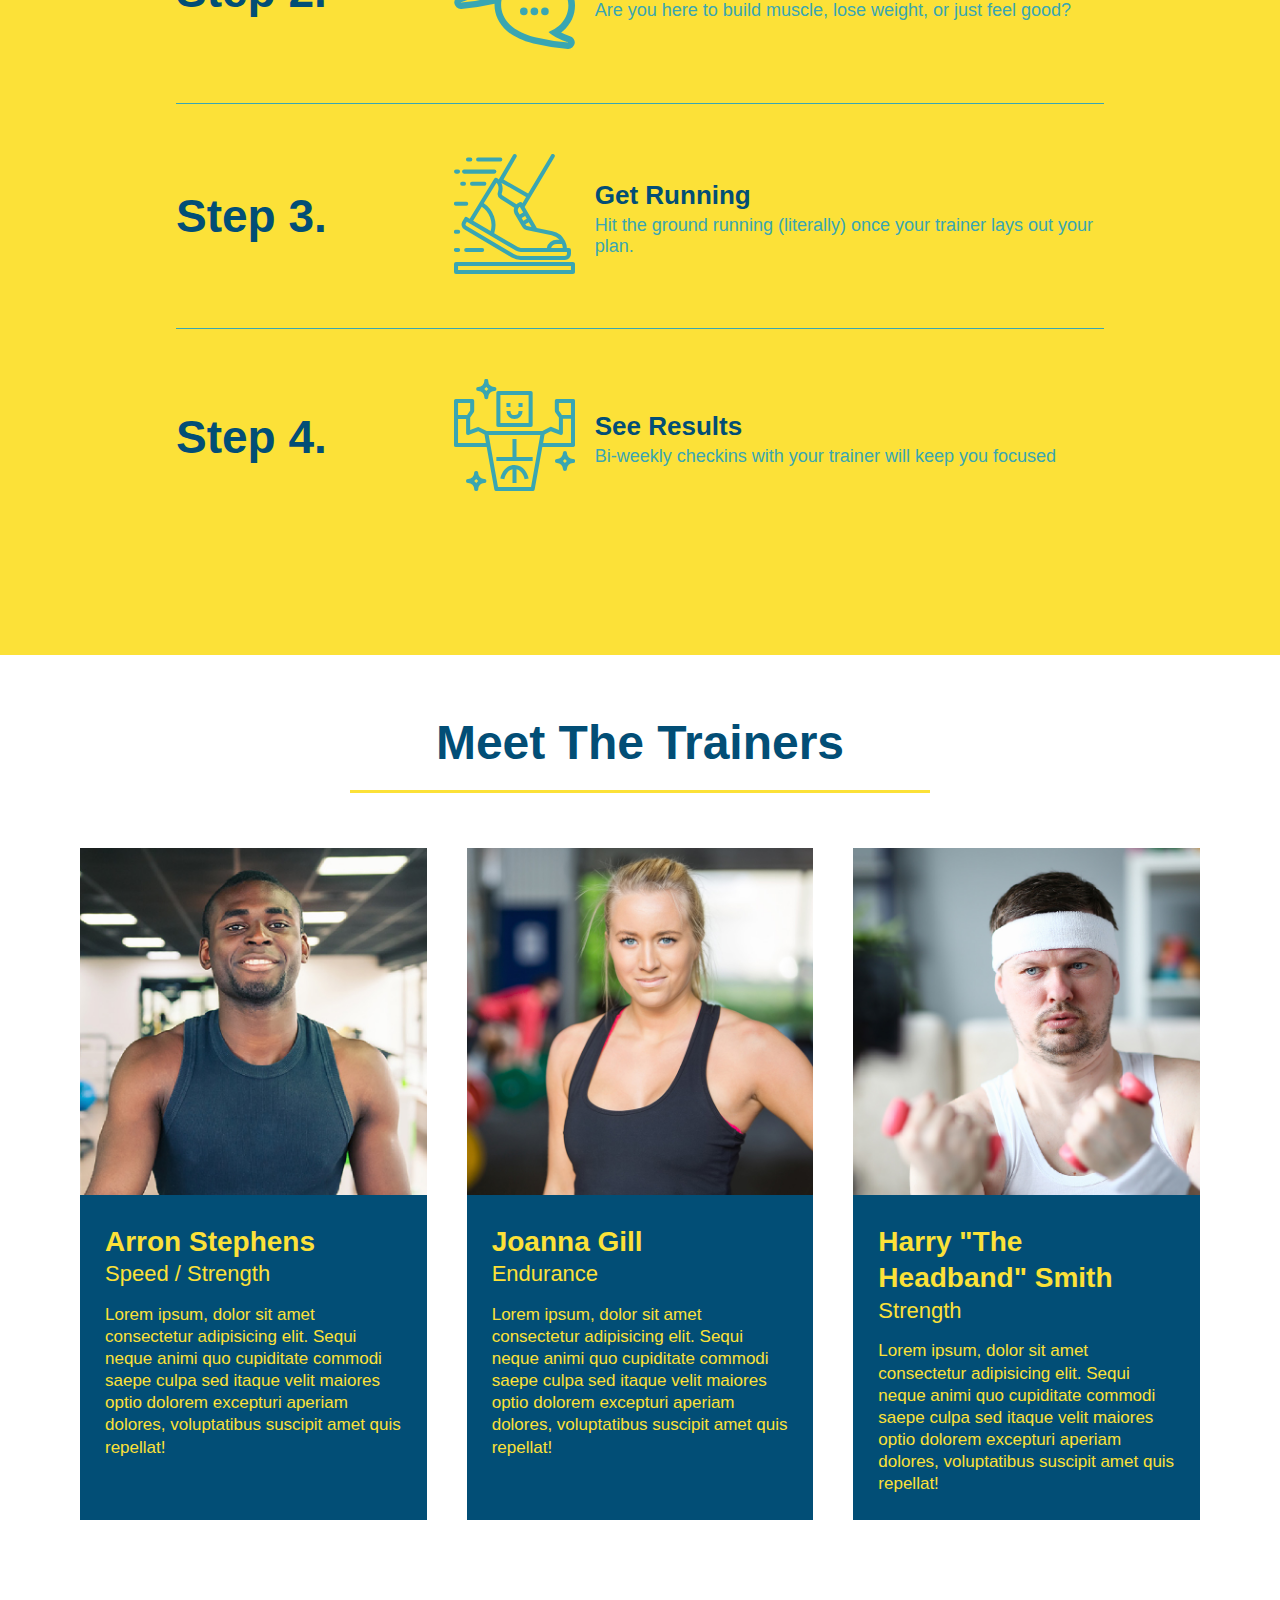
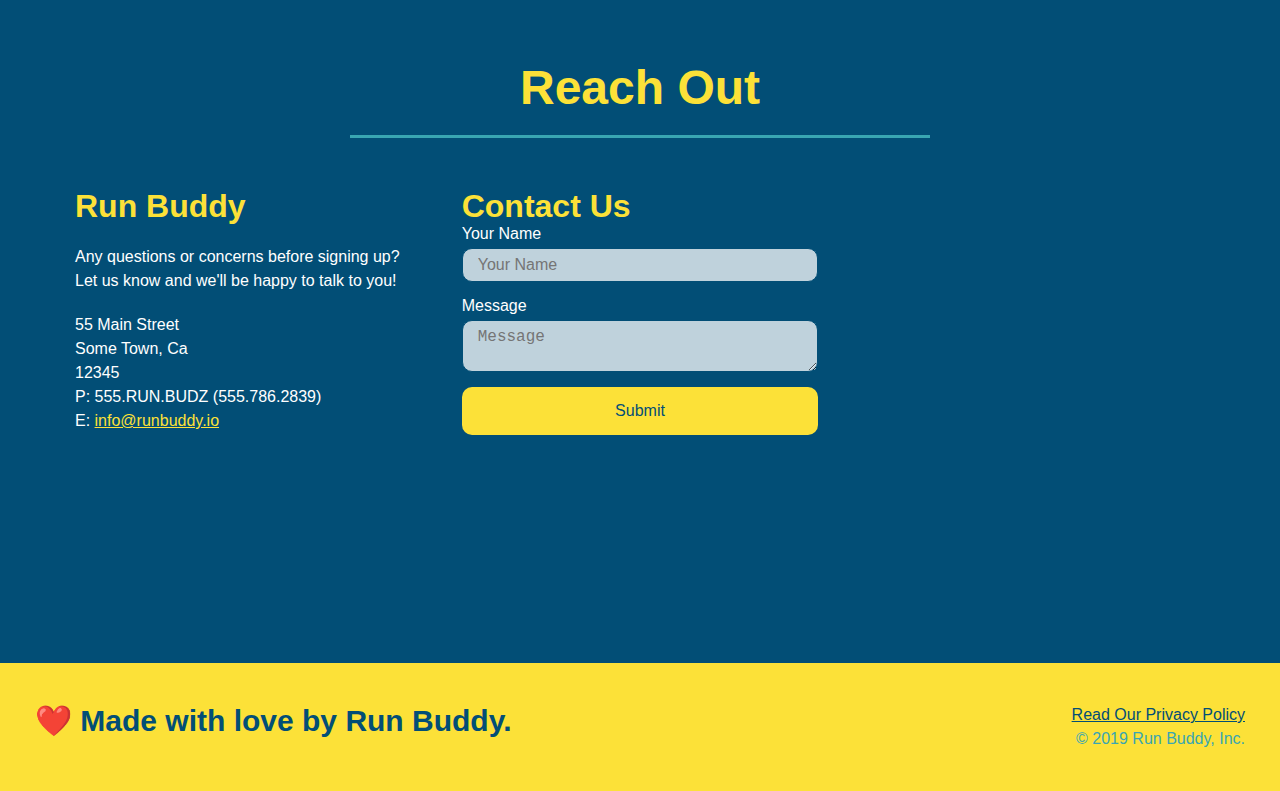
==== commit f5ded548: "final css touches" ====
--- a/index.html
+++ b/index.html
@@ -1,212 +1,254 @@
 <!DOCTYPE html>
 <html lang="en">
-
-<head>
-  <meta charset="UTF-8" />
-  <title>Run Buddy</title>
-  <link rel="stylesheet" href="./assets/css/style.css" />
-</head>
-
-<body>
-  <!-- navigation -->
-  <header>
-    <h1>
-      <a href="/">
-        RUN BUDDY
-      </a>
-    </h1>
-    <nav>
-      <!-- Unordered list element -->
-      <ul>
-        <!-- List item element-->
-        <li>
-          <!-- Anchor element -->
-          <a href="#what-we-do">What We Do</a>
-        </li>
-        <li>
-          <a href="#what-you-do">What You Do</a>
-        </li>
-        <li>
-          <a href="#your-trainers">Your Trainers</a>
-        </li>
-        <li>
-          <a href="#reach-out">Reach Out</a>
-        </li>
-      </ul>
-    </nav>
-  </header>
-
-  <!-- hero/jumbotron -->
-  <section class="hero">
-    <div class ="hero-cta">
-      <h2>
-        Start Building Habits
-      </h2>
-      <p>
-        Lorem ipsum dolor sit amet, consectetur adipiscing elit, sed do eiusmod tempor incididunt ut labore et dolore magna aliqua. Ut enim ad minim veniam, quis nostrud exercitation ullamco laboris nisi ut aliquip ex ea commodo consequat. Duis aute irure dolor in reprehenderit in voluptate velit esse cillum dolore eu fugiat nulla pariatur. Excepteur sint occaecat cupidatat non proident, sunt in culpa qui officia deserunt mollit anim id est laborum. 
-      </p>
-    </div>
-    <div class="hero-form">
-      <h3>Get Started Today</h3>
-      <p>Fill out this form and one of our trainers will schedule a consult</p>
-      <form>
-        <label for="name">Enter full name:</label>
-        <input type="text" placeholder="Your Name" name="name" id="name" class="form-input" />
-        <label for="email">Enter email address:</label>
-        <input type="text" placeholder="Email Address" name="email" id="email" class="form-input" />
-        <label for="phone">Enter a telephone number:</label>
-        <input type="text" placeholder="Phone Number" name="phone" id="phone" class="form-input" />
+  <head>
+    <meta charset="UTF-8" />
+    <meta name="viewport" content="width=device-width, initial-scale=1.0" />
+    <link rel="stylesheet" href="./assets/css/style.css">
+    <title>Run Buddy</title>
+  </head>
+  <body>
+    <!-- navigation tags - block level element -->
+    <header>
+      <h1>
+        <a href="/">RUN BUDDY</a>
+      </h1>
+      <nav>
+        <ul>
+          <li>
+            <a href="#what-we-do">What We Do</a>
+          </li>
+          <li>
+            <a href="#what-you-do">What You Do</a>
+          </li>
+          <li>
+            <a href="#your-trainers">Your Trainers</a>
+          </li>
+          <li>
+            <a href="#reach-out">Reach Out</a>
+          </li>
+        </ul>
+      </nav>
+    </header>
+    <!-- end navigation -->
+
+    <!-- hero/jumbotron -->
+    <section class="hero">
+      <div class="hero-cta">
+        <h2>Start Building Habits.</h2>
         <p>
-          Have you worked out with a trainer before?
-          <input type="radio" name="trainer-confirm" id="trainer-yes" />
-          <label for="trainer-yes">Yes</label>
-          <input type="radio" name="trainer-confirm" id="trainer-no" />
-          <label for="trainer-no">No</label>
+          seitan heirloom post-ironic pop-up iPhone mlkshk hella selfies fashion axe occupy readymade put a bird on it
+          messenger bag Wes Anderson Schlitz plaid Bushwick church-key lo-fi skateboard slow-carb hashtag trust fund
+          Williamsburg biodiesel fixie farm-to-table 8-bit banjo XOXO Banksy chillwave bicycle rights retro cliche
+          tattooed bespoke irony mumblecore Shoreditch deep v polaroid McSweeney's bitters cray gentrify tofu Marfa you
+          probably haven't heard of them yr banh mi asymmetrical art party selvage letterpress High Life.
         </p>
+      </div>
+
+      <div class="hero-form">
+        <h3>Get Started Today</h3>
+        <p>Fill out this form and one of our trainers will schedule a consult.</p>
+        <form>
+          <label for="name">Your Name</label>
+          <input type="text" placeholder="Your Name" id="name" name="name" class="form-input" />
+          <label for="email">Your Email</label>
+          <input type="email" placeholder="Email Address" id="email" name="email" class="form-input" />
+          <label for="phone">Phone Number</label>
+          <input type="tel" placeholder="Phone Number" name="phone" id="phone" class="form-input" />
+          <p>
+            Have you worked out with a trainer before? 
+            <span class="radio-wrapper">
+              <input type="radio" name="trainer-confirm" id="trainer-yes" />
+              <label for="trainer-yes">Yes</label>
+            </span>
+            <span class="radio-wrapper"> 
+              <input type="radio" name="trainer-confirm" id="trainer-no"/>
+              <label for="trainer-no">No</label>
+            </span>
+          </p>
+          <p>
+            <span class="checkbox-wrapper">
+              <input type="checkbox" name="age-confirm" id="checkbox"/>
+              <label for="checkbox">
+                I acknowledge that I am at least 18 years of age.
+              </label>
+            </span>
+          </p>
+          <button type="submit">
+            Get running!
+          </button>
+        </form>
+      </div>
+    </section>
+    <!-- end header -->
+
+    <!-- "what we do" start - <section> -->
+    <section id="what-we-do" class="intro">
+      <div class="flex-row">
+        <h2 class="section-title primary-border">
+          What We Do
+        </h2>
+      </div>
+      <div class="flex-row">
         <p>
-          <label for="checkbox">
-            I acknowledge that I am at least 18 years of age.
-          </label>
-          <input type="checkbox" name="checkpoint1" id="checkbox" />
+          butcher selfies chambray shabby chic gentrify readymade yr Echo Park XOXO Tumblr normcore Banksy direct trade  Blue Bottle chillwave you probably haven't heard of them single-origin coffee Vice fanny pack fixie Odd Future Austin fingerstache pickled twee synth Wes Anderson Thundercats viral bitters flannel meggings narwhal Marfa Schlitz sustainable Intelligentsia umami deep v craft
         </p>
-        <button type="submit">
-          Get running!
-        </button>
-      </form>
-    </div>
-  </section>
-
-  <!-- "what we do" section -->
-  <section id="what-we-do" class="intro">
-    <div class="flex-row">
-      <h2 class="section-title primary-border">What We Do</h2>
-    </div>
-    <div class="flex-row">
-      <p>
-        butcher selfies chambray shabby chic gentrify readymade yr Echo Park XOXO Tumblr normcore Banksy direct trade Blue
-        Bottle chillwave you probably haven't heard of them single-origin coffee Vice fanny pack fixie Odd Future Austin
-        fingerstache pickled twee synth Wes Anderson Thundercats viral bitters flannel meggings narwhal Marfa Schlitz
-        sustainable Intelligentsia umami deep v craft
-      </p>
-    </div>
-  </section>
-
-  <!-- "what you do" section -->
-  <section id="what-you-do" class="steps">
-    <div class="flex-row">
-      <h2 class="section-title secondary-border">What You Do</h2>
-    </div>
-    <div>
-      <img src="./assets/images/step-1.svg" alt="" />
-      <h3>Step 1: <span>Fill Out the Form Above.</span></h3>
-      <p>You're already here, so why not?</p>
-    </div>
-
-    <div>
-      <img src="./assets/images/step-2.svg" alt="" />
-      <h3>Step 2: <span>Consult with One of Our Trainers.</span></h3>
-      <p>Are you here to build muscle, lose weight, or just feel good?</p>
-    </div>
-
-    <div>
-      <img src="./assets/images/step-3.svg" alt="" />
-      <h3>Step 3: <span>Get Running.</span></h3>
-      <p>Hit the ground running (literally) once your trainer lays out your plan.</p>
-    </div>
-
-    <div>
-      <img src="./assets/images/step-4.svg" alt="" />
-      <h3>Step 4: <span>See Results.</span></h3>
-      <p>Bi-weekly checkins with your trainer will keep you focused</p>
-    </div>
-  </section>
-
-  <!-- "meet the trainers" section -->
-  <section id="your-trainers" class="trainers">
-    <div class="flex-row">
-      <h2 class="section-title primary-border">Meet The Trainers</h2>
-    </div>
-    <article class="trainer">
-      <img src="./assets/images/trainer-1.jpg" alt="Arron Stephens in his workout clothes, ready to pump iron" />
-      <div class="trainer-bio text-left">
-        <h3>Arron Stephens</h3>
-        <h4>Speed / Strength</h4>
-        <p>
-          Lorem ipsum, dolor sit amet consectetur adipisicing elit. Sequi neque animi quo cupiditate commodi saepe culpa
-          sed
-          itaque velit maiores optio dolorem excepturi aperiam dolores, voluptatibus suscipit amet quis repellat!
-        </p>
-      </div>
-    </article>
-
-    <!-- second trainer bio -->
-    <article class="trainer">
-      <div class="trainer-bio text-right">
-        <h3>Joanna Gill</h3>
-        <h4>Endurance</h4>
-        <p>
-          Lorem ipsum, dolor sit amet consectetur adipisicing elit. Sequi neque animi quo cupiditate commodi saepe culpa
-          sed
-          itaque velit maiores optio dolorem excepturi aperiam dolores, voluptatibus suscipit amet quis repellat!
-        </p>
-      </div>
-      <img src="./assets/images/trainer-2.jpg" alt="Joanna Gill cooling off after a workout" />
-    </article>
-
-    <!-- third trainer bio -->
-    <article class="trainer">
-      <img src="./assets/images/trainer-3.jpg"
-        alt="Harry Smith wearing a headband and lifting comically small pink weights" />
-      <div class="trainer-bio text-left">
-        <h3>Harry "the Headband" Smith</h3>
-        <h4>Strength</h4>
-        <p>
-          Lorem ipsum, dolor sit amet consectetur adipisicing elit. Sequi neque animi quo cupiditate commodi saepe culpa
-          sed
-          itaque velit maiores optio dolorem excepturi aperiam dolores, voluptatibus suscipit amet quis repellat!
-        </p>
-      </div>
-    </article>
-  </section>
-
-  <!-- "reach out" section -->
-  <section id="reach-out" class="contact">
-    <div class="flex-row">
-      <h2 class="section-title secondary-border">Reach Out</h2>
-    </div>
-    <div class="contact-info">
-      <iframe 
-        src="https://www.google.com/maps/embed?pb=!1m18!1m12!1m3!1d3147.1079747227936!2d-120.42364418397035!3d37.92790791110593!2m3!1f0!2f0!3f0!3m2!1i1024!2i768!4f13.1!3m3!1m2!1s0x8090c49129b6ac57%3A0xb56c7eb95a2cd8bd!2sMain%20St%2C%20California%2095327!5e0!3m2!1sen!2sus!4v1616426329495!5m2!1sen!2sus"
-        style="border:0;" 
-        allowfullscreen=""
-        loading="lazy">
-      </iframe>
+      </div>
+    </section>
+    <!-- end "what we do" -->
+
+    <!-- "what you do" start -->
+    <section id="what-you-do" class="steps">
+      <div class="flex-row">
+        <h2 class="section-title secondary-border">
+          What You Do
+        </h2> 
+      </div>
+      <div class="step">
+        <h3>Step 1.</h3>
+        <div class="step-info">
+          <div class="step-img">
+            <img src="./assets/images/step-1.svg" alt="" />
+          </div>
+          <div class="step-text">
+            <h4>Fill Out The Form Above</h4>
+            <p>You're already here, so why not?</p>
+          </div>
+        </div>
+      </div>
+      <div class="step">
+        <h3>Step 2.</h3>
+        <div class="step-info">
+          <div class="step-img">
+            <img src="./assets/images/step-2.svg" alt="" />
+          </div>
+          <div class="step-text">
+            <h4>Consult With One Of Our Trainers</h4>
+            <p>Are you here to build muscle, lose weight, or just feel good?</p>
+          </div>
+        </div>
+      </div>
+      <div class="step">
+        <h3>Step 3.</h3>
+        <div class="step-info">
+          <div class="step-img">
+            <img src="./assets/images/step-3.svg" alt="" />
+          </div>
+          <div class="step-text">
+            <h4>Get Running</h4>
+            <p>Hit the ground running (literally) once your trainer lays out your plan.</p>
+          </div>
+        </div>
+      </div>
+      <div class="step">
+        <h3>Step 4.</h3>
+        <div class="step-info">
+          <div class="step-img">
+            <img src="./assets/images/step-4.svg" alt="" />
+          </div>
+          <div class="step-text">
+            <h4>See Results</h4>
+            <p>Bi-weekly checkins with your trainer will keep you focused</p>
+          </div>
+        </div>
+      </div>
+    </section>
+    <!-- "what you do" end -->
+
+    <!-- "meet the trainers" start -->
+    <section id="your-trainers">
+      <div class="flex-row">
+        <h2 class="section-title primary-border">
+          Meet The Trainers
+        </h2>
+      </div>
+
+      <div class="trainers">
+        <article class="trainer">
+          <img src="./assets/images/trainer-1.jpg" alt="Arron Stephens in his workout clothes, ready to pump iron" />
+          <div class="trainer-bio">
+            <h3 class="trainer-name">Arron Stephens</h3>
+            <h4 class="trainer-role">Speed / Strength</h4>
+            <p>Lorem ipsum, dolor sit amet consectetur adipisicing elit. Sequi neque animi quo cupiditate commodi saepe culpa sed itaque velit maiores optio dolorem excepturi aperiam dolores, voluptatibus suscipit amet quis repellat!</p>
+          </div>
+        </article>
+
+        <article class="trainer">
+          <img src="./assets/images/trainer-2.jpg" alt="Joanna Gill cooling off after a work out" />
+          <div class="trainer-bio">
+            <h3 class="trainer-name">Joanna Gill</h3>
+            <h4 class="trainer-role">Endurance</h4>
+            <p>Lorem ipsum, dolor sit amet consectetur adipisicing elit. Sequi neque animi quo cupiditate commodi saepe culpa sed itaque velit maiores optio dolorem excepturi aperiam dolores, voluptatibus suscipit amet quis repellat!</p>
+            </div>
+          </article>
+
+        <article class="trainer">
+          <img src="./assets/images/trainer-3.jpg" alt="Harry Smith wearing a headband and lifting comically small pink weights" />
+          <div class="trainer-bio">
+            <h3 class="trainer-name">Harry "The Headband" Smith</h3>
+            <h4 class="trainer-role">Strength</h4>
+            <p>Lorem ipsum, dolor sit amet consectetur adipisicing elit. Sequi neque animi quo cupiditate commodi saepe culpa sed itaque velit maiores optio dolorem excepturi aperiam dolores, voluptatibus suscipit amet quis repellat!</p>
+          </div>
+        </article>
+      </div>
+    </section>
+    <!-- "meet the trainers" end -->
+
+    <!-- "reach out" start -->
+    <section id="reach-out" class="contact">
+      <div class="flex-row">
+        <h2 class="section-title secondary-border">
+          Reach Out
+        </h2>
+      </div>
+
+      <div class="contact-info">
+        <div>
+          <h3>Run Buddy</h3>
+          <p>
+            Any questions or concerns before signing up? 
+            <br/>
+            Let us know and we'll be happy to talk to you!
+          </p>
+
+          <address>
+            55 Main Street <br/>
+            Some Town, Ca <br/>
+            12345<br/>
+            P: 555.RUN.BUDZ (555.786.2839)<br/>
+            E: <a href="mailto:info@runbuddy.io">info@runbuddy.io</a>
+          </address>
+          
+        </div>
+
+        <div class="contact-form">
+          <h3>Contact Us</h3>
+          <form>
+            <label for="contact-name">Your Name</label>
+            <input type="text" id="contact-name" placeholder="Your Name" />
+        
+            <label for="contact-message">Message</label>
+            <textarea id="contact-message" placeholder="Message"></textarea>
+        
+            <button type="submit">Submit</button>
+          </form>
+        </div>
+        
+        <iframe
+          src="https://www.google.com/maps/embed?pb=!1m14!1m12!1m3!1d12182.30520634488!2d-74.0652613!3d40.2407219!2m3!1f0!2f0!3f0!3m2!1i1024!2i768!4f13.1!5e0!3m2!1sen!2sus!4v1561060983193!5m2!1sen!2sus"
+          frameborder="0" style="border:0" allowfullscreen>
+        </iframe>
+      </div>
+    </section>
+    <!-- "reach out" end -->
+
+    <!-- footer -->
+    <footer>
+      <h2>❤️ Made with love by Run Buddy.</h2>
       <div>
-        <h3>Run Buddy</h3>
-        <p>
-            Any questions or concerns before signing up?
-          <br />
-          Let us know and we'll be happy to talk to you!
-        </p>
-        <address>
-          55 Main Street <br />
-          Some Town, Ca <br />
-          12345<br />
-          P: 555.RUN.BUDZ (555.786.2839)<br />
-          E: <a href="mailto:info@runbuddy.io">info@runbuddy.io</a>
-        </address>
-      </div>
-    </div>
-  </section>
-
-  <!-- footer -->
-  <footer>
-    <h2>❤️ Made with love by Run Buddy.</h2>
-    <div>
-      <a href="./privacy-policy.html">Read Our Privacy Policy</a><br />
-      &copy; 2019 Run Buddy, Inc.
-    </div>
-  </footer>
-</body>
-
-</html>+        <a href="./privacy-policy.html">Read Our Privacy Policy</a><br/>
+        &copy; 2019 Run Buddy, Inc.
+      </div>
+    </footer>
+    <!-- footer end -->
+  </body>
+</html>
--- a/assets/css/style.css
+++ b/assets/css/style.css
@@ -1,30 +1,47 @@
+:root {
+  --primary-color: #fce138;
+  --secondary-color: #024e76;
+  --tertiary-color: #39a6b2;
+}
+
 * {
+  box-sizing: border-box;
   margin: 0;
   padding: 0;
-  box-sizing: border-box;
 }
 
 body {
-  /* more on this crazy alphanumerical value in a minute! */
   color: #39a6b2;
   font-family: Helvetica, Arial, sans-serif;
 }
 
-/* apply styles to <header> */
+
+/* HEADER / NAV BAR STYLES START */
+
 header {
   padding: 20px 35px;
   background-color: #39a6b2;
   display: flex;
   justify-content: space-between;
   flex-wrap: wrap;
+  position: sticky;
+  position: -webkit-sticky;
+  top: 0;
+  background-image: url("../images/hero-bg.jpg");
+  background-size: cover;
+  background-attachment: fixed;
+  background-position: 80%;
+  z-index: 9999;
 }
 
 header h1 {
   font-weight: bold;
+  margin: 0;
   font-size: 36px;
   color: #fce138;
-  margin: 0;
-}
+  text-shadow: 0 0 10px rgba(0, 0, 0, 0.5);
+}
+
 header a {
   text-decoration: none;
   color: #fce138;
@@ -43,18 +60,31 @@
 }
 
 header nav ul li a {
-  margin: 0 30px;
+  padding: 10px 15px;
   font-weight: lighter;
   font-size: 1.55vw;
-}
-
+  text-shadow: 0 0 10px rgba(0, 0, 0, 0.5);
+}
+
+header nav ul li a:hover {
+  background: #fce138;
+  color: #024e76;
+  border-radius: 15px;
+  text-shadow: none;
+}
+
+/* HEADER / NAVBAR STYLES END */
+
+
+
+/* FOOTER STYLES START */
 footer {
   background: #fce138;
+  padding: 40px 35px;
+  display: flex;
+  justify-content: space-between;
+  flex-wrap: wrap;
   width: 100%;
-  padding: 40px 35px;
-  display: flex;
-  justify-content: space-between;
-  flex-wrap: wrap;
 }
 
 footer h2 {
@@ -71,59 +101,23 @@
 footer a {
   color: #024e76;
 }
-
+/* END FOOTER STYLES */
+
+/* STYLE ALL SECTION TAGS */
 section {
   padding: 60px;
 }
 
-/* Hero Style Start */
+/* HERO STYLES START */
 .hero {
-  display: flex;
-  justify-content: center;
-  flex-wrap: wrap;
   background-image: url('../images/hero-bg.jpg');
   background-size: cover;
-  background-position: center;
-}
-/* Hero Style End */
-
-.hero-form {
-  border: 3px solid #024e76;
-  background-color: #fce138;
-  padding: 20px;
-  color: #024e76;
-  width: 40%;
-  margin: 3.5%;
-}
-
-.hero-form h3 {
-  font-size: 24px;
-  margin: 0;
-}
-.hero-form p {
-  margin: 5px 0 15px 0;
-}
-
-.form-input {
-  border: 1px solid #024e76;
-  display: block;
-  padding: 7px 15px;
-  font-size: 16px;
-  color: #024e76;
-  width: 100%;
-  margin-bottom: 15px;
-}
-
-.hero-form label {
-  margin: 0 5px;
-}
-
-.hero-form button {
-  color: #fce138;
-  background-color: #024e76;
-  border: none;
-  padding: 10px 20px;
-  font-size: 16px;
+  display: flex;
+  justify-content: center;
+  flex-wrap: wrap;
+  align-items: flex-start;
+  background-attachment: fixed;
+  background-position: 80%;
 }
 
 .hero-cta {
@@ -132,118 +126,234 @@
   margin: 3.5%;
   color: #fff;
   font-size: 18px;
-  line-height: 1.3;
+  line-height: 1.2;
 }
 
 .hero-cta h2 {
   font-style: italic;
   font-size: 55px;
-  color: #fce128;
-}
+  color: #fce138;
+  text-shadow: 0 0 10px rgba(0, 0, 0, 0.5);
+}
+
+.hero-form {
+  border: 3px solid #024e76;
+  background-color: rgba(255, 225, 56, 0.8);
+  padding: 20px;
+  color: #024e76;
+  width: 40%;
+  margin: 3.5%;
+  border-radius: 15px;
+  box-shadow: 0 0 10px rgba(0, 0, 0, 0.5);
+}
+
+.hero-form button:hover {
+  background-color: #39a6b2;  
+}
+
+.hero-form h3 {
+  font-size: 24px;
+  margin: 0;
+}
+.hero-form p {
+  margin: 5px 0 15px 0;
+}
+
+.form-input {
+  border: 1px solid #024e76;
+  display: block;
+  padding: 7px 15px;
+  font-size: 16px;
+  color: #024e76;
+  width: 100%;
+  margin-bottom: 15px; 
+  border-radius: 10px;
+  background-color: rgba(255,255,255, 0.75);
+}
+
+.form-input:focus {
+  background-color: rgba(255,255,255, 1);
+  outline: none;
+}
+
+.hero-form label {
+  margin: 0 5px;
+}
+
+.hero-form button {
+  color: #fce138;
+  background-color: #024e76;
+  border: none;
+  padding: 10px 20px;
+  font-size: 16px;
+  border-radius: 10px;
+} 
+
+.checkbox-wrapper input, .radio-wrapper input {
+  opacity: 0;
+}
+
+.checkbox-wrapper label, .radio-wrapper label {
+  position: relative;
+  left: 10px;
+  margin:10px;
+  line-height: 1,6;
+}
+
+.checkbox-wrapper label::before, .radio-wrapper label::before {
+  content: "";
+  height: 20px;
+  width: 20px;
+  background: rgba(255, 255, 255, 0.75);  
+  border: 1px solid #024e76;  
+  position: absolute;
+  top: -4px;
+  left: -30px;
+}
+
+.checkbox-wrapper input + label::after, 
+.radio-wrapper input + label::after {
+  content: none;
+}
+
+.checkbox-wrapper input:checked + label::after, 
+.radio-wrapper input:checked + label::after {
+  content: "";
+}
+
+/* HERO STYLES END */
+
+
+/* SECTION TITLE STYLES START */
+.section-title {
+  font-size: 48px;
+  border-bottom: 3px solid;
+  color: #024e76;
+  padding-bottom: 20px;
+  text-align: center;
+  margin: 0 auto 35px auto;
+  width: 50%;
+}
+
+.primary-border {
+  border-color: #fce138;
+}
+
+.secondary-border {
+  border-color: #39a6b2;
+}
+/* SECTION TITLE STYLES END */
+
+/* WHAT WE DO STYLES */
 
 .intro p {
   line-height: 1.7;
   color: #39a6b2;
   width: 80%;
+  margin: 0 auto;
   font-size: 20px;
+  text-align: center;
+}
+/* WHAT YOU DO STYLES END */
+
+
+/* WHAT YOU DO STYLES START */
+.steps { 
+  background: #fce138;
+}
+
+.step {
+  margin: 50px auto;
+  padding-bottom: 50px;
+  width: 80%;
+  border-bottom: 1px solid #39a6b2;
+  display: flex;
+  flex-wrap: wrap;
+  align-items: center;
+  justify-content: space-between;
+}
+
+.step:last-child {
+  border-bottom: none;
+}
+
+.step h3 {
+  color: #024e76;
+  font-size: 46px;
+  flex: 1 30%;
+}
+
+.step-info {
+  flex: 2 70%;
+  display: flex;
+  flex-wrap: wrap;
+  align-items: center;
+}
+
+.step-img {
+  flex: 1 12%;
+  margin-right: 20px;
+}
+
+.step-img img {
+  max-width: 100%;
+}
+
+.step-text {
+  flex: 12;
+}
+
+.step-text p {
+  color: #39a6b2;
+  font-size: 18px;
+}
+
+.step-text h4 {
+  font-size: 26px;
+  line-height: 1.5;
+  color: #024e76;
+}
+/* WHAT YOU DO STYLES END */
+
+/* MEET THE TRAINERS START */
+.trainers {
+  width: 100%;
   margin: 0 auto;
-  text-align: center;
-}
-
-.steps {
-  text-align: center;
-  background: #fce138;
-}
-
-.steps div {
-  margin-bottom: 80px;
-}
-
-.steps img {
-  width: 15%;
-  margin: 10px 0;
-}
-
-.steps h3 {
-  color: #024e76;
-  font-size: 46px;
-  margin-top: 10px;
-}
-
-.steps p {
-  color: #39a6b2;
-  font-size: 23px;
-}
-
-.steps span {
-  font-size: 38px;
-}
-
-.section-title {
-  font-size: 55px;
-  color: #024e76;
-  margin-bottom: 35px;
-  padding: 0 100px 20px 100px;
-  border-bottom: 3px solid;
-  padding-bottom: 20px;
-  text-align: center;
-  margin: 0 auto 35px auto;
-  width: 50%;
-}
-
-.primary-border {
-  border-color: #fce138;
-}
-
-.secondary-border {
-  border-color: #39a6b2;
-}
-
-.trainers {
+  display: flex;
+  flex-wrap: wrap;
+  justify-content: space-around;
 }
 
 .trainer {
-  width: 900px;
-  margin: 0 auto 30px auto;
+  margin: 20px;
+  flex: 1;
   background: #024e76;
   color: #fce138;
-  overflow: auto;
 }
 
 .trainer img {
-  width: 35%;
-  float: left;
+  width: 100%;
 }
 
 .trainer-bio {
-  padding: 35px;
-  float: left;
-  width: 65%;
+  padding: 25px;
+  line-height: 1.3;
 }
 
 .trainer-bio h3 {
-  font-size: 32px;
-  margin-bottom: 8px;
+  font-size: 28px;
 }
 
 .trainer-bio h4 {
   font-weight: lighter;
-  font-size: 26px;
-  margin-bottom: 25px;
+  font-size: 22px;
+  margin-bottom: 15px;
 }
 
 .trainer-bio p {
   font-size: 17px;
-  line-height: 1.3;
-}
-
-.text-left {
-  text-align: left;
-}
-
-.text-right {
-  text-align: right;
-}
+}
+/* TRAINER STYLES END */
 
 /* REACH OUT STYLES START */
 .contact {
@@ -254,17 +364,22 @@
   color: #fce138;
 }
 
+.contact-info {
+  display: flex;
+  justify-content: space-between;
+  flex-wrap: wrap;
+}
+
+.contact-info > * {
+  flex: 1;
+  margin: 15px;
+}
+
 .contact-info iframe {
-  width: 400px;
   height: 400px;
 }
 
 .contact-info div {
-  width: 410px;
-  display: inline-block;
-  vertical-align: top;
-  text-align: left;
-  margin: 30px 0 0 60px;
   color: white;
 }
 
@@ -273,21 +388,174 @@
   font-size: 32px;
 }
 
-.contact-info p,
-.contact-info address {
+.contact-info p, .contact-info address {
   margin: 20px 0;
   line-height: 1.5;
-  font-size: 20px;
+  font-size: 16px;
   font-style: normal;
 }
 
+.contact-form input, .contact-form textarea {
+  border: 1px solid #024e76;
+  display: block;
+  padding: 7px 15px;
+  font-size: 16px;
+  color: #024e76;
+  width: 100%;
+  margin-bottom: 15px;
+  margin-top: 5px;
+  border-radius: 10px;
+  background-color: rgba(255,255,255, 0.75);
+}
+
+.contact-form input:focus, .contact-form textarea:focus {
+  background-color: rgba(255,255,255, 1);
+  outline: none;
+}
+
+.contact-form button {
+  width: 100%;
+  border: none;
+  background: #fce138;
+  color: #024e76;
+  text-align: center;
+  padding: 15px 0;
+  font-size: 16px;
+  border-radius: 10px;
+}
+
+.contact-form button:hover {
+  color: #fce138;
+  background: #39a6b2;
+}
+
 .contact-info a {
   color: #fce138;
 }
-
 /* REACH OUT STYLES END */
 
+/* UTILITIES */
+.text-left {
+  text-align: left;
+}
+
+.text-right {
+  text-align: right;
+}
 
 .flex-row {
   display: flex;
+}
+
+/* MEDIA QUERY FOR SMALLER DESKTOP SCREENS AND SMALLER */
+@media screen and (max-width: 980px) {
+  header {
+    padding-bottom: 0;
+    justify-content: center;
+    position: relative;
+  }
+
+  header h1 {
+    width: 100%;
+    text-align: center;
+  }
+
+  header nav ul {
+    margin-top: 20px;
+    width: 100%;
+    justify-content: center;
+  }
+
+  header nav ul li a {
+    font-size: 20px;
+  }
+
+  footer h2, footer div {
+    text-align: center;
+    width: 100%;
+  }
+
+  .hero-cta, .hero-form {
+    width: 100%;
+  }
+  
+  .hero-cta {
+    text-align: center;
+  }
+
+  .section-title {
+    width: 80%;
+  }
+  
+  .trainer {
+    flex: 0 70%;
+  }
+  
+  .contact-info iframe{
+    flex: 1 100%;
+  }
+}
+
+/* MEDIA QUERY FOR TABLETS AND SMALLER */
+@media screen and (max-width: 768px) {
+  section {
+    padding: 30px 15px;
+  }
+
+  .step h3 {
+    flex: 1 100%;
+    text-align: center;
+  }
+
+  .step-info {
+    flex: 2 100%;
+    text-align: center;
+    justify-content: center;
+  }
+
+  .step-img {
+    flex: 0 32%;
+    margin-right: 0;
+    margin-top: 15px;
+    margin-bottom: 15px;
+  }
+
+  .step-text {
+    flex: 100%;  
+  }
+
+  .trainer-bio h3, .trainer-bio h4 {
+    display: block;
+  }
+}
+
+/* MEDIA QUERY FOR MOBILE PHONES AND SMALLER */
+@media screen and (max-width: 575px) {
+  .hero-form button {
+    width: 100%;
+  }
+
+  .section-title {
+    width: 95%;
+  }
+
+  .intro p {
+    width: 100%;
+  }
+
+  .trainer {
+    flex: 0 100%;
+  }
+
+  .contact-info {
+    text-align: center;
+  }
+
+  .contact-info > * {
+    flex: 0 100%;
+  }
+
+  .contact-form {
+    order: 3;
+  }
 }